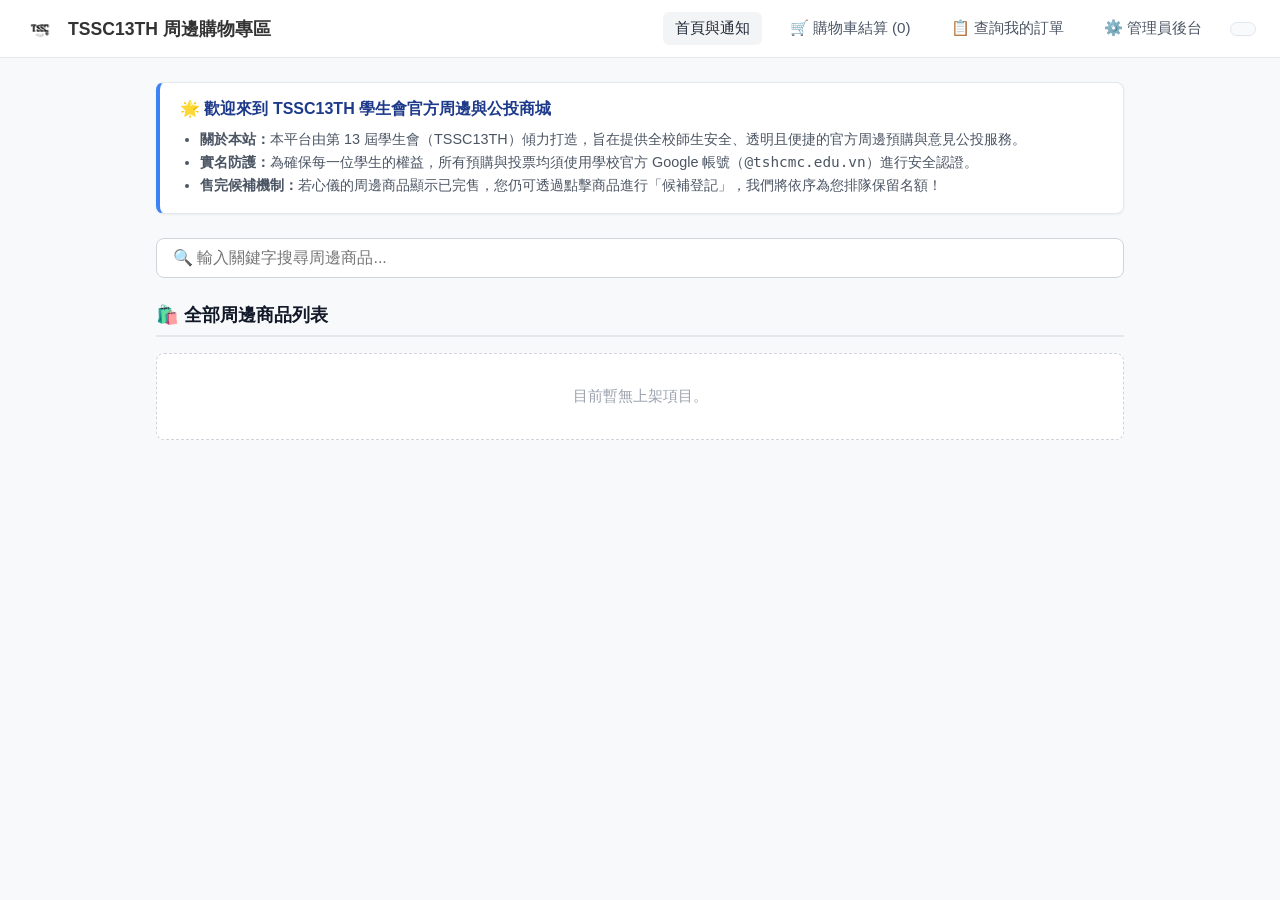
==== index.html @ 270f6471 "fix" ====
<!DOCTYPE html>
<html lang="zh-Hant">
  <head>
  <script>
    // ⚡ 零延遲防閃爍機制：在網頁載入瞬間直接預先鎖定導覽列樣式
    (function() {
      const email = sessionStorage.getItem('tss_logged_email');
      const loginTime = sessionStorage.getItem('tss_login_time');
      if (email && loginTime && (Date.now() - Number(loginTime) <= 30 * 60 * 1000)) {
        // 如果有效登入，直接建立預先隱藏未登入、顯示已登入的 CSS 規則
        document.styleSheets[0] && document.styleSheets[0].insertRule ? 
          document.styleSheets[0].insertRule('#navNotLoggedIn { display: none !important; }', 0) :
          document.write('<style>#navNotLoggedIn { display: none !important; } #navIsLoggedIn { display: flex !important; }</style>');
      }
    })();
  </script>
  <!-- 其他原本的 CSS 與 meta 標籤 -->
</head>
<head>
  <meta charset="UTF-8">
  <meta name="viewport" content="width=device-width, initial-scale=1.0">
  <title>TSSC13TH 周邊購物專區</title>
  <link rel="stylesheet" href="style.css">
  <!-- 引入 Google Sign-In SDK -->
  <script src="https://accounts.google.com/gsi/client" async defer></script>
  <style>
    /* 🛒 蝦皮風格商品網格佈局 */
    .product-grid {
      display: grid;
      grid-template-columns: repeat(auto-fill, minmax(220px, 1fr));
      gap: 16px;
      margin-top: 16px;
    }

    /* 📦 簡化後的商品卡片 (僅顯示圖片、標題、價格) */
    .shopee-card {
      background: #ffffff;
      border: 1px solid #e5e7eb;
      border-radius: 10px;
      overflow: hidden;
      display: flex;
      flex-direction: column;
      transition: transform 0.2s ease, box-shadow 0.2s ease;
      position: relative;
      cursor: pointer;
    }
    .shopee-card:hover {
      transform: translateY(-3px);
      box-shadow: 0 6px 16px rgba(0, 0, 0, 0.08);
      border-color: #cbd5e1;
    }

    .shopee-img-box {
      width: 100%;
      height: 190px;
      background: #f8fafc;
      position: relative;
      overflow: hidden;
      display: flex;
      align-items: center;
      justify-content: center;
    }
    .shopee-img-box img {
      width: 100%;
      height: 100%;
      object-fit: cover;
    }
    .shopee-badge {
      position: absolute;
      top: 8px;
      left: 8px;
      background: rgba(15, 23, 42, 0.85);
      color: #fff;
      font-size: 0.75rem;
      padding: 3px 8px;
      border-radius: 4px;
      font-weight: 600;
    }

    .shopee-content {
      padding: 14px;
      display: flex;
      flex-direction: column;
      flex: 1;
      justify-content: space-between;
    }
    .shopee-title {
      font-size: 0.95rem;
      font-weight: 600;
      color: #1f2937;
      margin: 0 0 8px 0;
      display: -webkit-box;
      -webkit-line-clamp: 2;
      -webkit-box-orient: vertical;
      line-clamp: 2;
      overflow: hidden;
      height: 2.6em;
    }
    .shopee-price {
      font-size: 1.1rem;
      font-weight: bold;
      color: #dc2626; /* 蝦皮紅 */
    }

    /* 🪟 彈出式小視窗 (Modal) 樣式 */
    #productModalOverlay {
      display: none;
      position: fixed;
      top: 0;
      left: 0;
      width: 100%;
      height: 100%;
      background: rgba(0, 0, 0, 0.6);
      z-index: 1000;
      justify-content: center;
      align-items: center;
      padding: 16px;
    }
    .modal-card {
      background: #ffffff;
      width: 100%;
      max-width: 520px;
      border-radius: 12px;
      overflow: hidden;
      box-shadow: 0 10px 25px rgba(0, 0, 0, 0.15);
      display: flex;
      flex-direction: column;
      max-height: 90vh;
      animation: modalFadeIn 0.2s ease-out;
    }
    @keyframes modalFadeIn {
      from { transform: translateY(10px); opacity: 0; }
      to { transform: translateY(0); opacity: 1; }
    }
    .modal-header {
      display: flex;
      justify-content: space-between;
      align-items: center;
      padding: 14px 20px;
      border-bottom: 1px solid #e5e7eb;
      background: #f8fafc;
    }
    .modal-body {
      padding: 20px;
      overflow-y: auto;
      flex: 1;
    }
    .modal-img {
      width: 100%;
      height: 220px;
      object-fit: cover;
      border-radius: 8px;
      margin-bottom: 14px;
      border: 1px solid #e2e8f0;
      background: #f1f5f9;
    }
    
    /* 規格標籤與數量器 */
    .modal-options-label {
      font-size: 0.85rem;
      font-weight: bold;
      color: #374151;
      margin-bottom: 6px;
    }
    .shopee-pills-container {
      display: flex;
      flex-wrap: wrap;
      gap: 6px;
      margin-bottom: 14px;
    }
    .shopee-pill {
      background: #f3f4f6;
      border: 1px solid #d1d5db;
      border-radius: 6px;
      padding: 6px 12px;
      font-size: 0.85rem;
      color: #374151;
      cursor: pointer;
      transition: all 0.15s;
    }
    .shopee-pill:hover { border-color: #0284c7; }
    .shopee-pill.active {
      background: #eff6ff;
      border-color: #2563eb;
      color: #1d4ed8;
      font-weight: 600;
    }

    /* 三欄式填單：姓名、班級、座號 */
    .form-row-three {
      display: grid;
      grid-template-columns: 2fr 1fr 1fr;
      gap: 10px;
      margin-bottom: 14px;
    }
    @media (max-width: 500px) {
      .form-row-three { grid-template-columns: 1fr; }
    }

    /* 🔐 右上角導覽列登入精緻化 CSS 樣式 */
    .nav-auth-container {
      display: flex;
      align-items: center;
      gap: 10px;
      background: #f8fafc;
      padding: 6px 12px;
      border-radius: 8px;
      border: 1px solid #e2e8f0;
      box-shadow: 0 1px 2px rgba(0,0,0,0.02);
    }
    .nav-user-info {
      display: flex;
      align-items: center;
      gap: 8px;
      font-size: 0.85rem;
    }
    .nav-user-email {
      color: #166534;
      font-weight: bold;
      max-width: 160px;
      overflow: hidden;
      text-overflow: ellipsis;
      white-space: nowrap;
    }
    .btn-nav-logout {
      background: #ef4444;
      color: #ffffff;
      border: none;
      padding: 4px 10px;
      border-radius: 6px;
      cursor: pointer;
      font-size: 0.75rem;
      font-weight: 600;
      transition: background 0.2s, transform 0.1s;
    }
    .btn-nav-logout:hover {
      background: #dc2626;
      transform: translateY(-1px);
    }
  </style>
  <script>
  // ⚡ 全域防閃爍引擎：在 DOM 載入前瞬間完成驗證與樣式套用
  (function() {
    const savedEmail = sessionStorage.getItem('tss_logged_email');
    const loginTime = sessionStorage.getItem('tss_login_time');
    
    // 檢查是否有登入紀錄且在 30 分鐘有效時間內
    if (savedEmail && loginTime && (Date.now() - Number(loginTime) <= 30 * 60 * 1000)) {
      // 若已登入，直接注入 CSS 強制預先隱藏未登入按鈕、顯示已登入態，零延遲不閃爍
      document.write(`
        <style>
          #navNotLoggedIn { display: none !important; }
          #navIsLoggedIn { display: flex !important; }
        </style>
      `);
    }
  })();
</script>
</head>
<body>

  <!-- 頂部導覽列 -->
  <header style="display: flex; justify-content: space-between; align-items: center; flex-wrap: wrap; padding: 12px 24px;">
    <div class="nav-brand">
      <img src="tpshcmcsc.png" alt="TSSC13TH 標誌" onerror="this.src='tpshcmcsc.png'">
      <span>TSSC13TH 周邊購物專區</span>
    </div>
    
    <nav class="nav-links" style="display: flex; align-items: center; gap: 16px; flex-wrap: wrap;">
      <a href="index.html" class="active">首頁與通知</a>
      <a href="cart.html">🛒 購物車結算 (<span id="cartCount">0</span>)</a>
      <a href="query.html">📋 查詢我的訂單</a>
      <a href="admin.html">⚙️ 管理員後台</a>

      <!-- 🔐 右上角導覽列 Google 登入狀態 -->
      <div class="nav-auth-container">
        <div id="navNotLoggedIn">
          <div id="g_id_onload" 
               data-client_id="434067788519-6s6r01fhhtn2d5200hmu2aqsh9v6dtoh.apps.googleusercontent.com" 
               data-callback="handleCredentialResponse" 
               data-auto_prompt="false">
          </div>
          <div class="g_id_signin" data-type="compact" data-size="medium" data-theme="outline"></div>
        </div>

        <div id="navIsLoggedIn" class="nav-user-info" style="display: none;">
          <span style="color: #64748b;">已登入:</span>
          <span id="navUserEmail" class="nav-user-email"></span>
          <button type="button" class="btn-nav-logout" onclick="logout()">登出</button>
        </div>
      </div>
    </nav>
  </header>

  <div class="container">

    <!-- 🌟 網站介紹區塊 (取代原先的公投規則) -->
    <div class="notice-box">
      <h3>🌟 歡迎來到 TSSC13TH 學生會官方周邊與公投商城</h3>
      <ul>
        <li><strong>關於本站：</strong>本平台由第 13 屆學生會（TSSC13TH）傾力打造，旨在提供全校師生安全、透明且便捷的官方周邊預購與意見公投服務。</li>
        <li><strong>實名防護：</strong>為確保每一位學生的權益，所有預購與投票均須使用學校官方 Google 帳號（<code>@tshcmc.edu.vn</code>）進行安全認證。</li>
        <li><strong>售完候補機制：</strong>若心儀的周邊商品顯示已完售，您仍可透過點擊商品進行「候補登記」，我們將依序為您排隊保留名額！</li>
      </ul>
    </div>

    <!-- 即時搜尋列 -->
    <div class="search-bar-container">
      <input type="text" id="searchInput" placeholder="🔍 輸入關鍵字搜尋周邊商品..." oninput="filterProducts()">
    </div>

    <!-- 商品列表區塊 -->
    <div class="section-title">🛍️ 全部周邊商品列表</div>
    <div id="productsGrid" class="product-grid">
      <div class="empty-state">載入中...</div>
    </div>

  </div>

  <!-- 🪟 點擊商品後彈出的互動視窗 (Modal) -->
  <div id="productModalOverlay">
    <div class="modal-card">
      <div class="modal-header">
        <h3 id="modalTitle" style="margin:0; font-size:1.1rem; color:#111827;">商品詳細與選購</h3>
        <button onclick="closeProductModal()" style="background:#ef4444; color:#fff; border:none; padding:4px 10px; border-radius:6px; cursor:pointer; font-weight:bold;">✕</button>
      </div>
      <div class="modal-body">
        <img id="modalImg" class="modal-img" src="tpshcmcsc.png" alt="商品圖片" onerror="this.src='tpshcmcsc.png'">
        <div id="modalStatusBadge" style="display:inline-block; padding:3px 8px; border-radius:4px; font-size:0.78rem; font-weight:600; margin-bottom:8px;"></div>
        <p id="modalDesc" style="color:#4b5563; font-size:0.9rem; margin:0 0 14px 0; line-height:1.5;"></p>
        <div id="modalPrice" style="font-size:1.25rem; font-weight:bold; color:#dc2626; margin-bottom:14px;">0 ₫</div>

        <!-- 動態規格選項容器 -->
        <div id="modalOptionsContainer"></div>

        <!-- 購買數量調整器 -->
        <div style="margin-bottom: 16px;">
          <label style="font-size:0.85rem; font-weight:bold; color:#374151; display:block; margin-bottom:6px;">購買數量：</label>
          <div style="display:flex; align-items:center; width:120px; border:1px solid #d1d5db; border-radius:6px; overflow:hidden;">
            <button type="button" onclick="adjustModalQty(-1)" style="background:#f3f4f6; border:none; width:36px; height:36px; font-weight:bold; cursor:pointer;">-</button>
            <input type="text" id="modalQtyInput" value="1" readonly style="flex:1; height:36px; border:none; text-align:center; font-size:1rem; outline:none;">
            <button type="button" onclick="adjustModalQty(1)" style="background:#f3f4f6; border:none; width:36px; height:36px; font-weight:bold; cursor:pointer;">+</button>
          </div>
        </div>

        <!-- 👤 實名填單區 (姓名、班級、座號) -->
        <div style="margin-bottom: 16px;">
          <label style="font-size:0.85rem; font-weight:bold; color:#374151; display:block; margin-bottom:6px;">訂購者身分資料 (姓名 / 班級 / 座號) *：</label>
          <div class="form-row-three">
            <input type="text" id="modalInputName" required placeholder="真實姓名 (例: Nguyen Van A)" style="padding:9px; border:1px solid #d1d5db; border-radius:6px; font-size:0.9rem;">
            <input type="text" id="modalInputClass" required placeholder="班級 (例: 12A1)" style="padding:9px; border:1px solid #d1d5db; border-radius:6px; font-size:0.9rem;">
            <input type="text" id="modalInputSeat" required placeholder="座號 (例: 15)" style="padding:9px; border:1px solid #d1d5db; border-radius:6px; font-size:0.9rem;">
          </div>
        </div>

        <!-- 底部按鈕群組 -->
        <div style="display:grid; grid-template-columns: 1fr 1fr; gap:10px; margin-top:20px;">
          <button type="button" onclick="modalAddToCart()" style="background:#eff6ff; color:#2563eb; border:1px solid #bfdbfe; border-radius:8px; padding:12px; font-weight:600; cursor:pointer;">🛒 加入購物車</button>
          <button type="button" onclick="modalSubmitDirectOrder()" id="modalSubmitBtn" style="background:#2563eb; color:#ffffff; border:none; border-radius:8px; padding:12px; font-weight:600; cursor:pointer;">⚡ 確認送出預購</button>
        </div>
      </div>
    </div>
  </div>

  <script>
    const GAS_API_URL = "https://script.google.com/macros/s/AKfycbx7o4EJKoFsiJojM3FfS0pqj8n77mrdDR318Srn7DRy0kkFjMvogprtnHD0loSKqcB0/exec";
    let allProducts = [];
    let currentSelectedProduct = null;
    let selectedOptionValue = '預設';
    let currentModalQty = 1;

    function formatVND(amount) {
      return new Intl.NumberFormat('vi-VN').format(amount) + ' ₫';
    }

    window.onload = function() {
      checkSessionTimeout();
      fetchProducts();
      updateCartCount();
    };

    function checkSessionTimeout() {
      const loginTime = sessionStorage.getItem('tss_login_time');
      const savedEmail = sessionStorage.getItem('tss_logged_email');
      const now = Date.now();
      const TIMEOUT_LIMIT = 30 * 60 * 1000;

      if (!savedEmail || !loginTime || (now - Number(loginTime) > TIMEOUT_LIMIT)) {
        logout(true);
      } else {
        setNavLoggedIn(savedEmail);
      }
    }

    function handleCredentialResponse(response) {
      const responsePayload = parseJwt(response.credential);
      const email = responsePayload.email;

      const studentRegex = /^\d{7}@tshcmc\.edu\.vn$/;
      const isAdmin = (email === "yucheng.server@gmail.com");

      if (!studentRegex.test(email) && !isAdmin) {
        alert('【身分拒絕】本系統僅限使用學校官方信箱（@tshcmc.edu.vn）登入！');
        return;
      }

      sessionStorage.setItem('tss_logged_email', email);
      sessionStorage.setItem('tss_login_time', Date.now());
      setNavLoggedIn(email);
    }

    function parseJwt(token) {
      var base64Url = token.split('.')[1];
      var base64 = base64Url.replace(/-/g, '+').replace(/_/g, '/');
      var jsonPayload = decodeURIComponent(atob(base64).split('').map(function(c) {
          return '%' + ('0' + c.charCodeAt(0).toString(16)).slice(-2);
      }).join(''));
      return JSON.parse(jsonPayload);
    }

    function setNavLoggedIn(email) {
      document.getElementById('navNotLoggedIn').style.display = 'none';
      document.getElementById('navIsLoggedIn').style.display = 'flex';
      document.getElementById('navUserEmail').innerText = email;
    }

    function logout(isSilent = false) {
      sessionStorage.removeItem('tss_logged_email');
      sessionStorage.removeItem('tss_login_time');
      
      document.getElementById('navNotLoggedIn').style.display = 'block';
      document.getElementById('navIsLoggedIn').style.display = 'none';
      document.getElementById('navUserEmail').innerText = "";
      
      if (!isSilent) {
        alert("已成功登出帳號！");
      }
    }

    async function fetchProducts() {
      try {
        const response = await fetch(`${GAS_API_URL}?action=getProducts`);
        const result = await response.json();
        
        if (result.status === "success") {
          allProducts = result.data;
          renderProducts(allProducts);
        } else {
          document.getElementById('productsGrid').innerHTML = `<div class="empty-state">載入商品失敗：${result.message}</div>`;
        }
      } catch (error) {
        console.error("無法連線至後端：", error);
        document.getElementById('productsGrid').innerHTML = `<div class="empty-state">目前暫無上架項目。</div>`;
      }
    }

    function parseOptions(optionsStr) {
      if (!optionsStr || optionsStr.trim() === "") return [];
      try {
        let parsed = JSON.parse(optionsStr);
        if (typeof parsed === 'object') {
          let firstKey = Object.keys(parsed)[0];
          return parsed[firstKey] || [];
        }
      } catch(e) {
        return optionsStr.split(',').map(o => o.trim()).filter(o => o);
      }
      return [];
    }

    function renderProducts(products) {
      const grid = document.getElementById('productsGrid');

      if (products.length === 0) {
        grid.innerHTML = `<div class="empty-state">目前查無相關周邊商品。</div>`;
      } else {
        grid.innerHTML = products.map(p => {
          const imgSrc = p.img1 ? p.img1 : 'tpshcmcsc.png';
          return `
            <div class="shopee-card" onclick='openProductModal("${p.product_id}")'>
              <div class="shopee-img-box">
                <span class="shopee-badge">${p.status || '開放中'}</span>
                <img src="${imgSrc}" alt="${p.title}" onerror="this.onerror=null; this.src='tpshcmcsc.png';">
              </div>
              <div class="shopee-content">
                <h4 class="shopee-title">${p.title}</h4>
                <div class="shopee-price">${formatVND(p.price)}</div>
              </div>
            </div>
          `;
        }).join('');
      }
    }

    // 🪟 開啟商品互動視窗
    function openProductModal(productId) {
      const product = allProducts.find(p => p.product_id === productId);
      if (!product) return;
      currentSelectedProduct = product;
      currentModalQty = 1;
      document.getElementById('modalQtyInput').value = 1;

      document.getElementById('modalTitle').innerText = product.title;
      document.getElementById('modalImg').src = product.img1 || 'tpshcmcsc.png';
      document.getElementById('modalDesc').innerText = product.description || '無詳細說明';
      document.getElementById('modalPrice').innerText = formatVND(product.price);

      const badge = document.getElementById('modalStatusBadge');
      const stock = parseInt(product.stock) || 0;
      if (stock > 0) {
        badge.innerText = `狀態: ${product.status || '開放中'} | 剩餘庫存: ${stock}`;
        badge.style.background = "#dcfce7";
        badge.style.color = "#166534";
      } else {
        badge.innerText = `⚠️ 目前已售完 (送出將自動轉為候補登記)`;
        badge.style.background = "#fee2e2";
        badge.style.color = "#991b1b";
      }

      // 規格渲染
      const optContainer = document.getElementById('modalOptionsContainer');
      let optArray = parseOptions(product.options);
      selectedOptionValue = optArray[0] || '預設';

      if (optArray.length > 0) {
        optContainer.innerHTML = `
          <div class="modal-options-label">選擇規格 / 選項：</div>
          <div class="shopee-pills-container">
            ${optArray.map(opt => `
              <div class="shopee-pill ${selectedOptionValue === opt ? 'active' : ''}" 
                   onclick="selectModalOption(this, '${opt}')">${opt}</div>
            `).join('')}
          </div>
        `;
      } else {
        optContainer.innerHTML = '';
      }

      document.getElementById('productModalOverlay').style.display = 'flex';
    }

    function closeProductModal() {
      document.getElementById('productModalOverlay').style.display = 'none';
    }

    function selectModalOption(elem, val) {
      selectedOptionValue = val;
      document.querySelectorAll('.shopee-pill').forEach(p => p.classList.remove('active'));
      elem.classList.add('active');
    }

    function adjustModalQty(change) {
      currentModalQty += change;
      if (currentModalQty < 1) currentModalQty = 1;
      document.getElementById('modalQtyInput').value = currentModalQty;
    }

    function modalAddToCart() {
      if (!currentSelectedProduct) return;
      let cart = JSON.parse(localStorage.getItem('tss_cart') || '[]');
      
      let existing = cart.find(item => item.product_id === currentSelectedProduct.product_id && (item.selected_option || '預設') === selectedOptionValue);
      
      if (existing) {
        existing.quantity += currentModalQty;
      } else {
        cart.push({ ...currentSelectedProduct, quantity: currentModalQty, selected_option: selectedOptionValue, stock: currentSelectedProduct.stock });
      }

      localStorage.setItem('tss_cart', JSON.stringify(cart));
      updateCartCount();
      alert(`成功將「${currentSelectedProduct.title} (${selectedOptionValue})」x ${currentModalQty} 加入購物車！`);
      closeProductModal();
    }

    async function modalSubmitDirectOrder() {
      const email = sessionStorage.getItem('tss_logged_email');
      if (!email) {
        alert('請先完成右上角 Google 帳號登入後始可送出預購！');
        return;
      }

      const nameVal = document.getElementById('modalInputName').value.trim();
      const classVal = document.getElementById('modalInputClass').value.trim();
      const seatVal = document.getElementById('modalInputSeat').value.trim();

      if (!nameVal || !classVal || !seatVal) {
        alert('請完整填寫姓名、班級與座號！');
        return;
      }

      const combinedName = `${nameVal} (${classVal} ${seatVal}號)`;
      const stock = parseInt(currentSelectedProduct.stock) || 0;

      let orderStatus = "待付款";
      if (stock <= 0 || currentModalQty > stock) {
        const confirmWaitlist = confirm(`【庫存提示】目前此商品庫存僅剩 ${stock} 件（您欲購買 ${currentModalQty} 件）。是否同意自動轉為「候補中」進行登記排隊？`);
        if (!confirmWaitlist) return;
        orderStatus = "候補中";
      }

      const orderData = {
        action: "submitOrder",
        productId: currentSelectedProduct.product_id,
        email: email,
        name: combinedName,
        quantity: currentModalQty,
        selected_option: selectedOptionValue,
        remark: "首頁快速彈窗預購",
        status: orderStatus
      };

      const btn = document.getElementById('modalSubmitBtn');
      btn.disabled = true;
      btn.innerText = "提交中...";

      try {
        const response = await fetch(GAS_API_URL, {
          method: "POST",
          body: JSON.stringify(orderData)
        });
        const result = await response.json();
        alert(result.message);
        if (result.status === "success") {
          location.href = "query.html";
        }
      } catch (err) {
        alert("提交發生錯誤，請檢查網路連線。");
      } finally {
        btn.disabled = false;
        btn.innerText = "⚡ 確認送出預購";
      }
    }

    function updateCartCount() {
      let cart = JSON.parse(localStorage.getItem('tss_cart') || '[]');
      let total = cart.reduce((sum, item) => sum + item.quantity, 0);
      document.getElementById('cartCount').innerText = total;
    }

    function filterProducts() {
      const keyword = document.getElementById('searchInput').value.toLowerCase();
      const filtered = allProducts.filter(p => 
        p.title.toLowerCase().includes(keyword) || 
        (p.description && p.description.toLowerCase().includes(keyword))
      );
      renderProducts(filtered);
    }
  </script>
</body>
</html>
---- style.css ----
/* ==========================================
   TSS13TH 周邊商城 - 通用全域樣式表 (style.css)
   ========================================== */

/* 1. 基礎設定 (Reset & Core) */
*, *::before, *::after {
  box-sizing: border-box;
}

body {
  font-family: -apple-system, BlinkMacSystemFont, "Segoe UI", Roboto, "Helvetica Neue", Arial, sans-serif;
  background-color: #f8f9fa;
  margin: 0;
  padding: 0;
  color: #333333;
  -webkit-tap-highlight-color: transparent;
}

/* 2. 主要版面容器 (Layout Container) */
.container {
  max-width: 1000px;
  margin: 24px auto;
  padding: 0 16px;
}

.container-narrow {
  max-width: 800px;
  margin: 24px auto;
  padding: 0 16px;
}

/* 3. 頂部導覽列 (Header & Navbar) */
header {
  background: #ffffff;
  border-bottom: 1px solid #e5e7eb;
  padding: 12px 24px;
  display: flex;
  justify-content: space-between;
  align-items: center;
  position: sticky;
  top: 0;
  z-index: 100;
  flex-wrap: wrap;
}

.nav-brand {
  display: flex;
  align-items: center;
  gap: 12px;
  font-weight: bold;
  font-size: 1.1rem;
}

.nav-brand img {
  height: 32px;
  width: 32px;
  object-fit: contain;
  filter: brightness(0) saturate(100%);
}

.nav-links {
  display: flex;
  gap: 16px;
  align-items: center;
  flex-wrap: wrap;
}

.nav-links a {
  text-decoration: none;
  color: #4b5563;
  padding: 6px 12px;
  border-radius: 6px;
  font-size: 0.95rem;
  transition: background 0.2s, color 0.2s;
}

.nav-links a.active, 
.nav-links a:hover {
  background-color: #f3f4f6;
  color: #1f2937;
}

/* 📱 手機左側隱藏式選單 (Mobile Drawer & Hamburger) */
.mobile-menu-toggle {
  display: none;
  background: none;
  border: none;
  font-size: 1.5rem;
  cursor: pointer;
  color: #1f2937;
  padding: 4px 8px;
  margin-right: 8px;
}

.mobile-drawer-overlay {
  display: none;
  position: fixed;
  top: 0;
  left: 0;
  width: 100%;
  height: 100%;
  background: rgba(0, 0, 0, 0.5);
  z-index: 1050;
  backdrop-filter: blur(2px);
}

.mobile-drawer {
  position: fixed;
  top: 0;
  left: -280px;
  width: 280px;
  height: 100%;
  background: #ffffff;
  z-index: 1100;
  box-shadow: 4px 0 15px rgba(0, 0, 0, 0.1);
  transition: left 0.3s cubic-bezier(0.4, 0, 0.2, 1);
  display: flex;
  flex-direction: column;
  padding: 20px;
}

.mobile-drawer.open {
  left: 0;
}

.mobile-drawer-header {
  display: flex;
  justify-content: space-between;
  align-items: center;
  border-bottom: 1px solid #e5e7eb;
  padding-bottom: 12px;
  margin-bottom: 16px;
}

.mobile-drawer-links {
  display: flex;
  flex-direction: column;
  gap: 8px;
}

.mobile-drawer-links a {
  text-decoration: none;
  color: #374151;
  font-weight: 600;
  padding: 12px 16px;
  border-radius: 8px;
  transition: background 0.2s, color 0.2s;
  font-size: 1rem;
}

.mobile-drawer-links a:hover, 
.mobile-drawer-links a.active {
  background: #f3f4f6;
  color: #2563eb;
}

/* 4. 卡片與容器 (Cards & Panels) */
.card, .admin-card {
  background: #ffffff;
  border: 1px solid #e5e7eb;
  border-radius: 10px;
  padding: 24px;
  box-shadow: 0 1px 3px rgba(0, 0, 0, 0.05);
  margin-bottom: 24px;
}

.card h2, .admin-card h2 {
  margin-top: 0;
  font-size: 1.25rem;
  color: #1f2937;
  border-bottom: 2px solid #e5e7eb;
  padding-bottom: 10px;
  display: flex;
  align-items: center;
  gap: 8px;
}

/* ⚙️ 規格選項設定標題與按鈕左右並排 */
.options-header-row {
  display: flex;
  justify-content: space-between;
  align-items: center;
  margin-bottom: 12px;
  border-bottom: 2px solid #f1f5f9;
  padding-bottom: 8px;
}

/* 5. 提示與公告區塊 (Notice Box) */
.notice-box {
  background: #ffffff;
  border: 1px solid #e5e7eb;
  border-left: 4px solid #3b82f6;
  border-radius: 8px;
  padding: 16px 20px;
  margin-bottom: 24px;
  box-shadow: 0 1px 3px rgba(0, 0, 0, 0.05);
}

.notice-box h3 {
  margin: 0 0 8px 0;
  font-size: 1rem;
  color: #1e3a8a;
  display: flex;
  align-items: center;
  gap: 8px;
}

.notice-box ul {
  margin: 0;
  padding-left: 20px;
  color: #4b5563;
  font-size: 0.9rem;
  line-height: 1.6;
}

/* 6. 搜尋列與區塊標題 (Search & Section Titles) */
.search-bar-container {
  display: flex;
  gap: 12px;
  margin-bottom: 24px;
}

.search-bar-container input {
  flex: 1;
  padding: 10px 16px;
  border: 1px solid #d1d5db;
  border-radius: 8px;
  font-size: 1rem;
  outline: none;
  transition: border-color 0.2s;
}

.search-bar-container input:focus {
  border-color: #3b82f6;
}

.section-title {
  font-size: 1.15rem;
  font-weight: 600;
  color: #111827;
  margin: 24px 0 16px 0;
  display: flex;
  align-items: center;
  gap: 8px;
  border-bottom: 2px solid #e5e7eb;
  padding-bottom: 8px;
}

/* 7. 商品網格與卡片 (Product Grid & Cards) */
.product-grid {
  display: grid;
  grid-template-columns: repeat(auto-fill, minmax(260px, 1fr));
  gap: 20px;
}

.product-card {
  background: #ffffff;
  border: 1px solid #e5e7eb;
  border-radius: 10px;
  overflow: hidden;
  box-shadow: 0 1px 3px rgba(0, 0, 0, 0.05);
  display: flex;
  flex-direction: column;
  transition: transform 0.2s, box-shadow 0.2s;
}

.product-card:hover {
  transform: translateY(-3px);
  box-shadow: 0 4px 12px rgba(0, 0, 0, 0.08);
}

.product-img-container {
  width: 100%;
  height: 180px;
  background: #f3f4f6;
  position: relative;
  overflow: hidden;
}

.product-img-container img {
  width: 100%;
  height: 100%;
  object-fit: cover;
}

.product-badge {
  position: absolute;
  top: 10px;
  right: 10px;
  background: rgba(0, 0, 0, 0.7);
  color: #fff;
  padding: 4px 8px;
  font-size: 0.75rem;
  border-radius: 4px;
}

.product-content {
  padding: 16px;
  display: flex;
  flex-direction: column;
  flex: 1;
}

.product-title {
  font-size: 1.05rem;
  font-weight: 600;
  color: #1f2937;
  margin: 0 0 8px 0;
}

.product-desc {
  font-size: 0.85rem;
  color: #6b7280;
  margin: 0 0 12px 0;
  flex: 1;
  line-height: 1.4;
}

.product-footer {
  display: flex;
  justify-content: space-between;
  align-items: center;
  margin-top: auto;
  padding-top: 12px;
  border-top: 1px solid #f3f4f6;
}

.product-price {
  font-size: 1.1rem;
  font-weight: 700;
  color: #0284c7;
}

.buy-btn {
  background-color: #2563eb;
  color: white;
  border: none;
  padding: 6px 14px;
  border-radius: 6px;
  font-size: 0.9rem;
  cursor: pointer;
  text-decoration: none;
}

.buy-btn:hover {
  background-color: #1d4ed8;
}

/* 8. 商品摘要區 (Product Summary) */
.product-summary {
  display: flex;
  gap: 16px;
  background: #f9fafb;
  padding: 16px;
  border-radius: 8px;
  margin-bottom: 20px;
  align-items: center;
}

.product-summary img {
  width: 80px;
  height: 80px;
  object-fit: cover;
  border-radius: 6px;
  background: #e5e7eb;
}

.product-info h3 {
  margin: 0 0 6px 0;
  font-size: 1.1rem;
  color: #111827;
}

.product-info p {
  margin: 0;
  font-size: 0.9rem;
  color: #6b7280;
}

.product-info .price {
  font-weight: bold;
  color: #0284c7;
  margin-top: 4px;
}

/* 9. 表單控制項 (Form Elements) */
.form-grid {
  display: grid;
  grid-template-columns: 1fr 1fr;
  gap: 16px;
}

.form-group {
  margin-bottom: 16px;
}

.form-group.full-width {
  grid-column: 1 / -1;
}

.form-group label {
  display: block;
  font-weight: 500;
  margin-bottom: 6px;
  color: #374151;
  font-size: 0.95rem;
}

.form-group input, 
.form-group select, 
.form-group textarea {
  width: 100%;
  padding: 10px 12px;
  border: 1px solid #d1d5db;
  border-radius: 6px;
  font-size: 1rem;
  box-sizing: border-box;
  outline: none;
  transition: border-color 0.2s;
  background-color: #ffffff;
  color: #111827;
}

.form-group input:focus, 
.form-group select:focus, 
.form-group textarea:focus {
  border-color: #2563eb;
}

.form-group small {
  color: #6b7280;
  font-size: 0.85rem;
  margin-top: 4px;
  display: block;
}

/* 10. 全域按鈕控制項 (Buttons) */
.btn-primary, .submit-btn, .action-btn, .btn-black {
  background-color: #000000;
  color: #ffffff;
  border: none;
  padding: 12px 24px;
  border-radius: 6px;
  font-size: 1rem;
  font-weight: 600;
  cursor: pointer;
  transition: background 0.2s;
  width: 100%;
}

.btn-primary:hover, .submit-btn:hover, .action-btn:hover, .btn-black:hover {
  background-color: #333333;
}

.btn-primary:disabled, .submit-btn:disabled, .action-btn:disabled, .btn-black:disabled {
  background-color: #9ca3af;
  cursor: not-allowed;
}

/* 11. 空白狀態 (Empty State) */
.empty-state {
  text-align: center;
  padding: 32px;
  color: #9ca3af;
  font-size: 0.95rem;
  background: #ffffff;
  border: 1px dashed #d1d5db;
  border-radius: 8px;
  grid-column: 1 / -1;
}

/* 12. 表格樣式 (Tables) */
.product-table {
  width: 100%;
  border-collapse: collapse;
  margin-top: 12px;
  font-size: 0.9rem;
}

.product-table th, 
.product-table td {
  border: 1px solid #e5e7eb;
  padding: 10px 12px;
  text-align: left;
}

.product-table th {
  background-color: #f9fafb;
  color: #374151;
}

.product-table img {
  width: 40px;
  height: 40px;
  object-fit: cover;
  border-radius: 4px;
}

/* 13. 列印與 Canva 匯出預覽彈窗樣式 (Print Modal) */
#printModalOverlay {
  display: none;
  position: fixed;
  top: 0;
  left: 0;
  width: 100%;
  height: 100%;
  background: rgba(0, 0, 0, 0.6);
  z-index: 1000;
  justify-content: center;
  align-items: center;
}

#printModalContent {
  background: #fff;
  width: 90%;
  max-width: 850px;
  max-height: 90vh;
  border-radius: 10px;
  padding: 24px;
  display: flex;
  flex-direction: column;
  overflow-y: auto;
}

/* 14. 📱 手機響應式媒體查詢 (Responsive Breakpoints for Mobile) */
@media (max-width: 768px) {
  /* 隱藏桌機導覽連結與登入區，顯示手機漢堡選單按鈕 */
  header .desktop-nav {
    display: none !important;
  }
  
  .mobile-menu-toggle {
    display: block !important;
  }

  /* 調整容器與邊距適應手機螢幕 */
  .container, .container-narrow {
    margin: 12px auto;
    padding: 0 10px;
  }

  /* 表單雙欄改為單欄 */
  .form-grid {
    grid-template-columns: 1fr;
    gap: 12px;
  }

  /* 卡片內距縮減以爭取有效空間 */
  .card, .admin-card {
    padding: 16px;
    margin-bottom: 16px;
  }

  /* 商品網格在手機上單欄或雙欄配置 */
  .product-grid {
    grid-template-columns: repeat(auto-fill, minmax(160px, 1fr));
    gap: 12px;
  }
}

/* 15. 通用工具類別 (Utility Classes) */
.hidden {
  display: none !important;
}
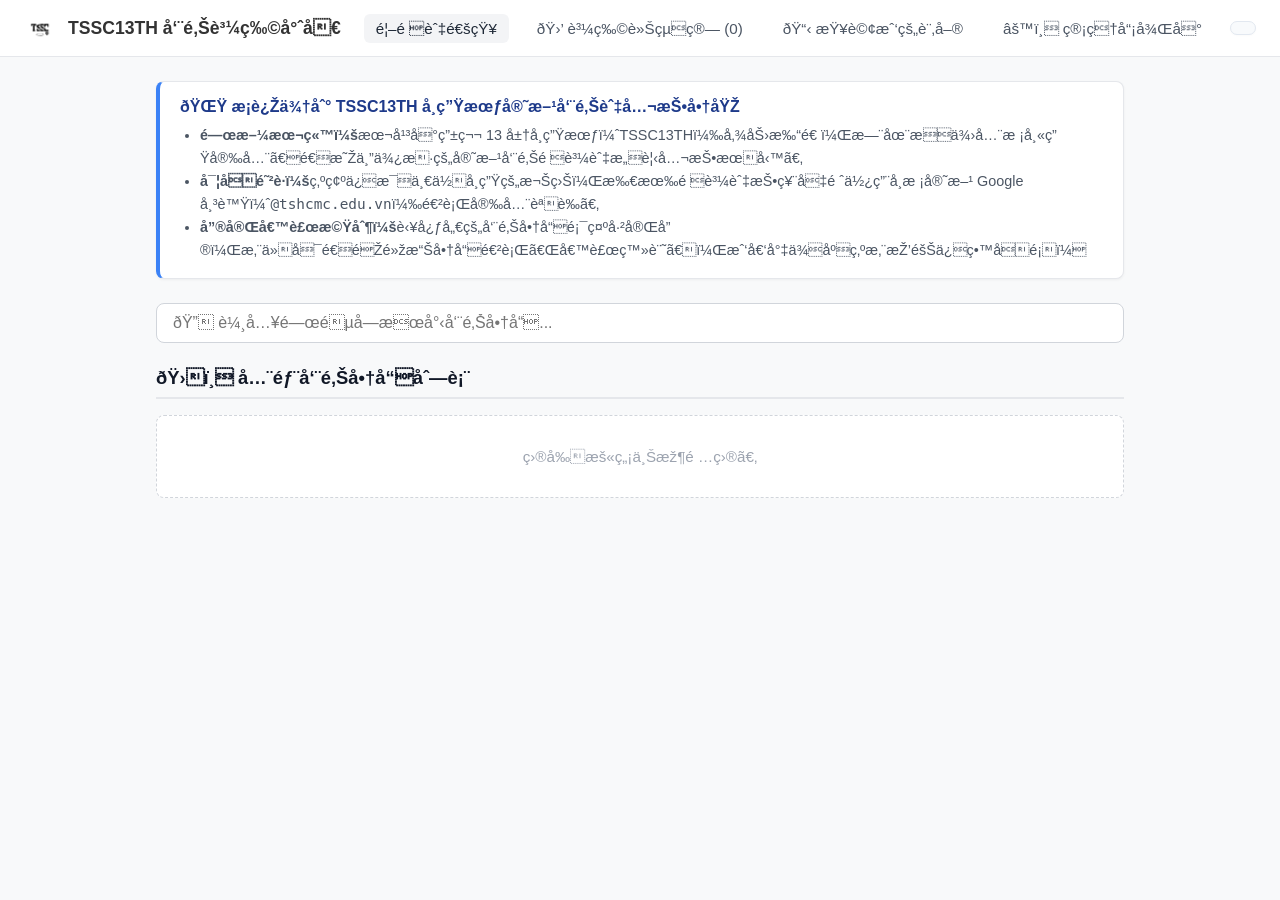
==== commit 48630a90: "fix" ====
--- a/index.html
+++ b/index.html
@@ -2,17 +2,37 @@
 <html lang="zh-Hant">
   <head>
   <script>
-    // ⚡ 零延遲防閃爍機制：在網頁載入瞬間直接預先鎖定導覽列樣式
+    
+    // ⚡ 全域防閃爍引擎：在 DOM 載入前瞬間完成驗證與樣式套用
     (function() {
-      const email = sessionStorage.getItem('tss_logged_email');
+      const savedEmail = sessionStorage.getItem('tss_logged_email');
       const loginTime = sessionStorage.getItem('tss_login_time');
-      if (email && loginTime && (Date.now() - Number(loginTime) <= 30 * 60 * 1000)) {
-        // 如果有效登入，直接建立預先隱藏未登入、顯示已登入的 CSS 規則
-        document.styleSheets[0] && document.styleSheets[0].insertRule ? 
-          document.styleSheets[0].insertRule('#navNotLoggedIn { display: none !important; }', 0) :
-          document.write('<style>#navNotLoggedIn { display: none !important; } #navIsLoggedIn { display: flex !important; }</style>');
+      
+      // 檢查是否有登入紀錄且在 30 分鐘有效時間內
+      if (savedEmail && loginTime && (Date.now() - Number(loginTime) <= 30 * 60 * 1000)) {
+        // 若已登入，直接注入 CSS 強制預先隱藏未登入按鈕、顯示已登入態，零延遲不閃爍
+        document.write(`
+          <style>
+            #navNotLoggedIn { display: none !important; }
+            #navIsLoggedIn { display: flex !important; }
+          </style>
+        `);
       }
     })();
+
+    // 📱 控制手機左側滑出選單的開關
+    function toggleMobileDrawer() {
+      const drawer = document.getElementById('mobileDrawer');
+      const overlay = document.getElementById('mobileDrawerOverlay');
+      if (drawer.classList.contains('open')) {
+        drawer.classList.remove('open');
+        overlay.style.display = 'none';
+      } else {
+        drawer.classList.add('open');
+        overlay.style.display = 'block';
+      }
+    }
+  
   </script>
   <!-- 其他原本的 CSS 與 meta 標籤 -->
 </head>
@@ -24,8 +44,7 @@
   <!-- 引入 Google Sign-In SDK -->
   <script src="https://accounts.google.com/gsi/client" async defer></script>
   <style>
-    /* 🛒 蝦皮風格商品網格佈局 */
-    .product-grid {
+  .product-grid {
       display: grid;
       grid-template-columns: repeat(auto-fill, minmax(220px, 1fr));
       gap: 16px;
@@ -102,7 +121,7 @@
       color: #dc2626; /* 蝦皮紅 */
     }
 
-    /* 🪟 彈出式小視窗 (Modal) 樣式 */
+    /* 🪟 升級版彈出式小視窗 (Modal) 排版 */
     #productModalOverlay {
       display: none;
       position: fixed;
@@ -115,18 +134,20 @@
       justify-content: center;
       align-items: center;
       padding: 16px;
+      box-sizing: border-box;
     }
     .modal-card {
       background: #ffffff;
       width: 100%;
-      max-width: 520px;
-      border-radius: 12px;
+      max-width: 560px;
+      border-radius: 14px;
       overflow: hidden;
-      box-shadow: 0 10px 25px rgba(0, 0, 0, 0.15);
+      box-shadow: 0 15px 35px rgba(0, 0, 0, 0.2);
       display: flex;
       flex-direction: column;
       max-height: 90vh;
       animation: modalFadeIn 0.2s ease-out;
+      box-sizing: border-box;
     }
     @keyframes modalFadeIn {
       from { transform: translateY(10px); opacity: 0; }
@@ -136,12 +157,12 @@
       display: flex;
       justify-content: space-between;
       align-items: center;
-      padding: 14px 20px;
+      padding: 16px 22px;
       border-bottom: 1px solid #e5e7eb;
       background: #f8fafc;
     }
     .modal-body {
-      padding: 20px;
+      padding: 22px;
       overflow-y: auto;
       flex: 1;
     }
@@ -149,7 +170,7 @@
       width: 100%;
       height: 220px;
       object-fit: cover;
-      border-radius: 8px;
+      border-radius: 10px;
       margin-bottom: 14px;
       border: 1px solid #e2e8f0;
       background: #f1f5f9;
@@ -157,16 +178,16 @@
     
     /* 規格標籤與數量器 */
     .modal-options-label {
-      font-size: 0.85rem;
+      font-size: 0.9rem;
       font-weight: bold;
       color: #374151;
-      margin-bottom: 6px;
+      margin-bottom: 8px;
     }
     .shopee-pills-container {
       display: flex;
       flex-wrap: wrap;
       gap: 6px;
-      margin-bottom: 14px;
+      margin-bottom: 16px;
     }
     .shopee-pill {
       background: #f3f4f6;
@@ -186,14 +207,27 @@
       font-weight: 600;
     }
 
-    /* 三欄式填單：姓名、班級、座號 */
+    /* 三欄式填單：姓名、班級、座號 (防擠壓設計) */
     .form-row-three {
       display: grid;
       grid-template-columns: 2fr 1fr 1fr;
       gap: 10px;
-      margin-bottom: 14px;
-    }
-    @media (max-width: 500px) {
+      margin-bottom: 16px;
+    }
+    .form-row-three input {
+      padding: 10px 12px;
+      border: 1px solid #d1d5db;
+      border-radius: 8px;
+      font-size: 0.9rem;
+      width: 100%;
+      box-sizing: border-box;
+      outline: none;
+    }
+    .form-row-three input:focus {
+      border-color: #2563eb;
+      box-shadow: 0 0 0 3px rgba(37, 99, 235, 0.1);
+    }
+    @media (max-width: 600px) {
       .form-row-three { grid-template-columns: 1fr; }
     }
 
@@ -236,6 +270,51 @@
     .btn-nav-logout:hover {
       background: #dc2626;
       transform: translateY(-1px);
+    }
+
+    /* 📱 手機側邊隱藏選單 (Mobile Drawer) 樣式 */
+    .mobile-menu-btn {
+      display: none;
+      background: none;
+      border: none;
+      font-size: 1.5rem;
+      cursor: pointer;
+      color: #1f2937;
+    }
+    .mobile-drawer-overlay {
+      display: none;
+      position: fixed;
+      top: 0; left: 0; width: 100%; height: 100%;
+      background: rgba(0,0,0,0.5);
+      z-index: 2000;
+    }
+    .mobile-drawer {
+      position: fixed;
+      top: 0; left: -280px; width: 280px; height: 100%;
+      background: #ffffff;
+      z-index: 2001;
+      box-shadow: 4px 0 15px rgba(0,0,0,0.1);
+      transition: left 0.3s ease;
+      display: flex;
+      flex-direction: column;
+      padding: 20px;
+      box-sizing: border-box;
+    }
+    .mobile-drawer.open { left: 0; }
+    .mobile-drawer a {
+      padding: 12px 16px;
+      color: #374151;
+      text-decoration: none;
+      font-weight: 600;
+      border-radius: 8px;
+      margin-bottom: 6px;
+      transition: background 0.2s;
+    }
+    .mobile-drawer a:hover { background: #f3f4f6; color: #2563eb; }
+
+    @media (max-width: 768px) {
+      .desktop-nav-links { display: none !important; }
+      .mobile-menu-btn { display: block !important; }
     }
   </style>
   <script>
@@ -317,46 +396,53 @@
 
   </div>
 
-  <!-- 🪟 點擊商品後彈出的互動視窗 (Modal) -->
-  <div id="productModalOverlay">
-    <div class="modal-card">
-      <div class="modal-header">
-        <h3 id="modalTitle" style="margin:0; font-size:1.1rem; color:#111827;">商品詳細與選購</h3>
-        <button onclick="closeProductModal()" style="background:#ef4444; color:#fff; border:none; padding:4px 10px; border-radius:6px; cursor:pointer; font-weight:bold;">✕</button>
+ <!-- 🪟 點擊商品後彈出的互動視窗 (Modal 升級美化版) -->
+  <div id="productModalOverlay" style="display:none; position:fixed; top:0; left:0; width:100%; height:100%; background:rgba(0,0,0,0.5); z-index:1000; align-items:center; justify-content:center; padding:16px; box-sizing:border-box;">
+    <div class="modal-card" style="background:#fff; width:100%; max-width:560px; border-radius:14px; box-shadow:0 10px 25px rgba(0,0,0,0.15); overflow:hidden; max-height:90vh; display:flex; flex-direction:column; box-sizing:border-box;">
+      
+      <!-- 頂部標題列 -->
+      <div class="modal-header" style="display:flex; justify-content:space-between; align-items:center; padding:18px 24px; border-bottom:1px solid #f3f4f6; background:#f9fafb;">
+        <h3 id="modalTitle" style="margin:0; font-size:1.2rem; font-weight:700; color:#1f2937;">商品詳細與選購</h3>
+        <button onclick="closeProductModal()" style="background:#fee2e2; color:#dc2626; border:none; width:32px; height:32px; border-radius:50%; cursor:pointer; font-weight:bold; display:flex; align-items:center; justify-content:center; font-size:0.9rem;">✕</button>
       </div>
-      <div class="modal-body">
-        <img id="modalImg" class="modal-img" src="tpshcmcsc.png" alt="商品圖片" onerror="this.src='tpshcmcsc.png'">
-        <div id="modalStatusBadge" style="display:inline-block; padding:3px 8px; border-radius:4px; font-size:0.78rem; font-weight:600; margin-bottom:8px;"></div>
-        <p id="modalDesc" style="color:#4b5563; font-size:0.9rem; margin:0 0 14px 0; line-height:1.5;"></p>
-        <div id="modalPrice" style="font-size:1.25rem; font-weight:bold; color:#dc2626; margin-bottom:14px;">0 ₫</div>
+
+      <!-- 捲動內容區 -->
+      <div class="modal-body" style="padding:24px; overflow-y:auto; flex:1;">
+        <div style="width:100%; height:220px; border-radius:10px; overflow:hidden; margin-bottom:16px; background:#f3f4f6;">
+          <img id="modalImg" class="modal-img" src="tpshcmcsc.png" alt="商品圖片" onerror="this.src='tpshcmcsc.png'" style="width:100%; height:100%; object-fit:cover;">
+        </div>
+
+        <div id="modalStatusBadge" style="display:inline-block; padding:4px 10px; border-radius:6px; font-size:0.8rem; font-weight:600; margin-bottom:10px;"></div>
+        <p id="modalDesc" style="color:#4b5563; font-size:0.95rem; margin:0 0 16px 0; line-height:1.6;"></p>
+        <div id="modalPrice" style="font-size:1.4rem; font-weight:700; color:#dc2626; margin-bottom:18px;">0 ₫</div>
 
         <!-- 動態規格選項容器 -->
-        <div id="modalOptionsContainer"></div>
+        <div id="modalOptionsContainer" style="margin-bottom:16px;"></div>
 
         <!-- 購買數量調整器 -->
-        <div style="margin-bottom: 16px;">
-          <label style="font-size:0.85rem; font-weight:bold; color:#374151; display:block; margin-bottom:6px;">購買數量：</label>
-          <div style="display:flex; align-items:center; width:120px; border:1px solid #d1d5db; border-radius:6px; overflow:hidden;">
-            <button type="button" onclick="adjustModalQty(-1)" style="background:#f3f4f6; border:none; width:36px; height:36px; font-weight:bold; cursor:pointer;">-</button>
-            <input type="text" id="modalQtyInput" value="1" readonly style="flex:1; height:36px; border:none; text-align:center; font-size:1rem; outline:none;">
-            <button type="button" onclick="adjustModalQty(1)" style="background:#f3f4f6; border:none; width:36px; height:36px; font-weight:bold; cursor:pointer;">+</button>
+        <div style="margin-bottom: 20px;">
+          <label style="font-size:0.9rem; font-weight:600; color:#374151; display:block; margin-bottom:8px;">購買數量：</label>
+          <div style="display:flex; align-items:center; width:130px; border:1px solid #d1d5db; border-radius:8px; overflow:hidden;">
+            <button type="button" onclick="adjustModalQty(-1)" style="background:#f3f4f6; border:none; width:40px; height:40px; font-weight:bold; cursor:pointer; font-size:1.1rem;">-</button>
+            <input type="text" id="modalQtyInput" value="1" readonly style="flex:1; height:40px; border:none; text-align:center; font-size:1rem; outline:none; background:#fff;">
+            <button type="button" onclick="adjustModalQty(1)" style="background:#f3f4f6; border:none; width:40px; height:40px; font-weight:bold; cursor:pointer; font-size:1.1rem;">+</button>
           </div>
         </div>
 
-        <!-- 👤 實名填單區 (姓名、班級、座號) -->
-        <div style="margin-bottom: 16px;">
-          <label style="font-size:0.85rem; font-weight:bold; color:#374151; display:block; margin-bottom:6px;">訂購者身分資料 (姓名 / 班級 / 座號) *：</label>
-          <div class="form-row-three">
-            <input type="text" id="modalInputName" required placeholder="真實姓名 (例: Nguyen Van A)" style="padding:9px; border:1px solid #d1d5db; border-radius:6px; font-size:0.9rem;">
-            <input type="text" id="modalInputClass" required placeholder="班級 (例: 12A1)" style="padding:9px; border:1px solid #d1d5db; border-radius:6px; font-size:0.9rem;">
-            <input type="text" id="modalInputSeat" required placeholder="座號 (例: 15)" style="padding:9px; border:1px solid #d1d5db; border-radius:6px; font-size:0.9rem;">
+        <!-- 👤 實名填單區 (姓名、班級、座號) - 完美防擠壓網格 -->
+        <div style="margin-bottom: 24px;">
+          <label style="font-size:0.9rem; font-weight:600; color:#374151; display:block; margin-bottom:8px;">訂購者身分資料 (姓名 / 班級 / 座號) *：</label>
+          <div class="identity-grid">
+            <input type="text" id="modalInputName" required placeholder="真實姓名 (例: Nguyen)">
+            <input type="text" id="modalInputClass" required placeholder="班級 (12A1)">
+            <input type="text" id="modalInputSeat" required placeholder="座號 (15)">
           </div>
         </div>
 
         <!-- 底部按鈕群組 -->
-        <div style="display:grid; grid-template-columns: 1fr 1fr; gap:10px; margin-top:20px;">
-          <button type="button" onclick="modalAddToCart()" style="background:#eff6ff; color:#2563eb; border:1px solid #bfdbfe; border-radius:8px; padding:12px; font-weight:600; cursor:pointer;">🛒 加入購物車</button>
-          <button type="button" onclick="modalSubmitDirectOrder()" id="modalSubmitBtn" style="background:#2563eb; color:#ffffff; border:none; border-radius:8px; padding:12px; font-weight:600; cursor:pointer;">⚡ 確認送出預購</button>
+        <div style="display:grid; grid-template-columns: 1fr 1fr; gap:12px;">
+          <button type="button" onclick="modalAddToCart()" style="background:#eff6ff; color:#2563eb; border:1px solid #bfdbfe; border-radius:8px; padding:14px; font-weight:600; cursor:pointer; font-size:0.95rem;">🛒 加入購物車</button>
+          <button type="button" onclick="modalSubmitDirectOrder()" id="modalSubmitBtn" style="background:#2563eb; color:#ffffff; border:none; border-radius:8px; padding:14px; font-weight:600; cursor:pointer; font-size:0.95rem;">⚡ 確認送出預購</button>
         </div>
       </div>
     </div>
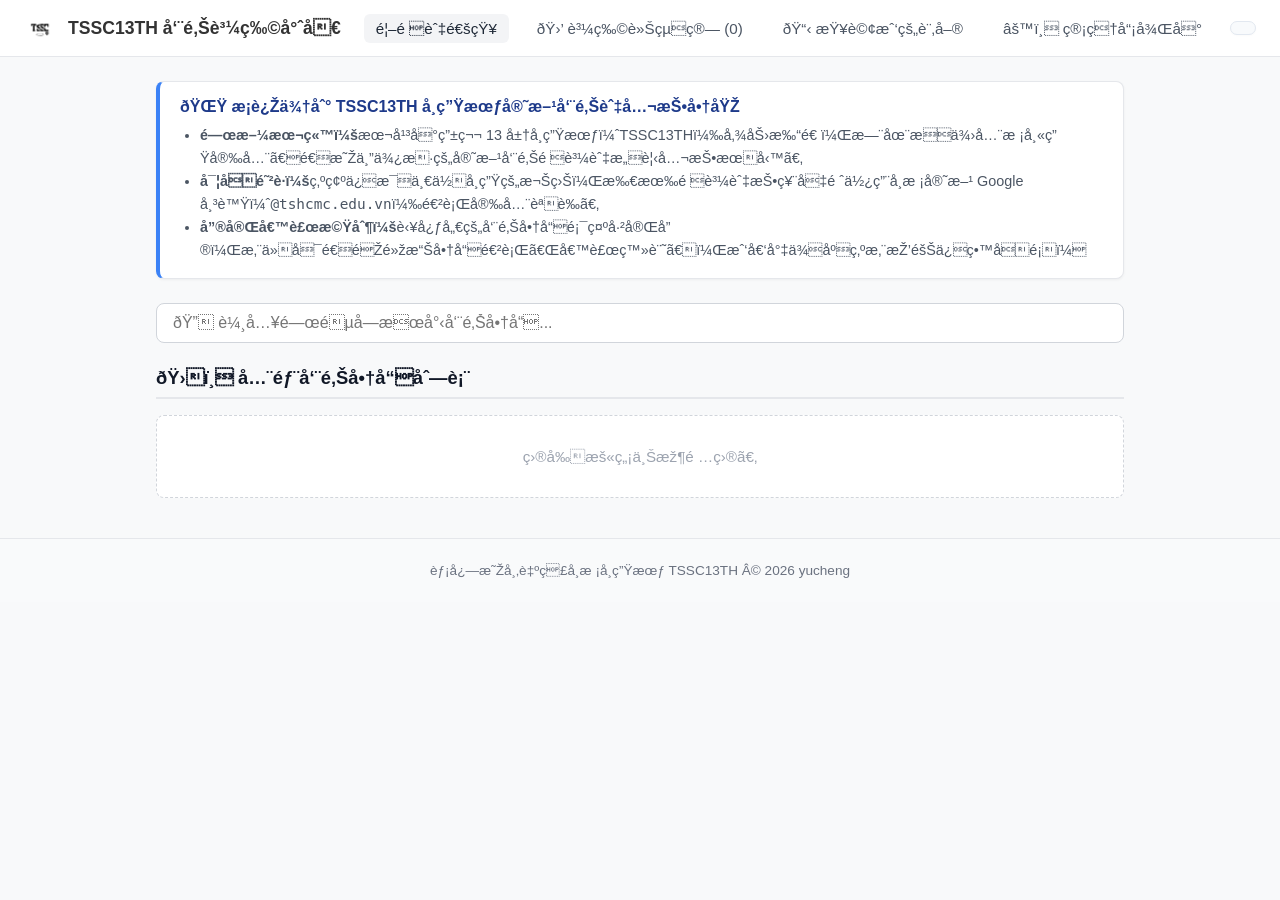
==== commit ef683107: "fix" ====
--- a/index.html
+++ b/index.html
@@ -733,5 +733,9 @@
       renderProducts(filtered);
     }
   </script>
+  <!-- 📌 全站底部版權宣告 -->
+  <footer style="text-align: center; padding: 24px; margin-top: 40px; border-top: 1px solid #e5e7eb; color: #6b7280; font-size: 0.85rem; background: #f9fafb;">
+    胡志明市臺灣學校學生會 TSSC13TH © 2026 yucheng
+  </footer>
 </body>
 </html>
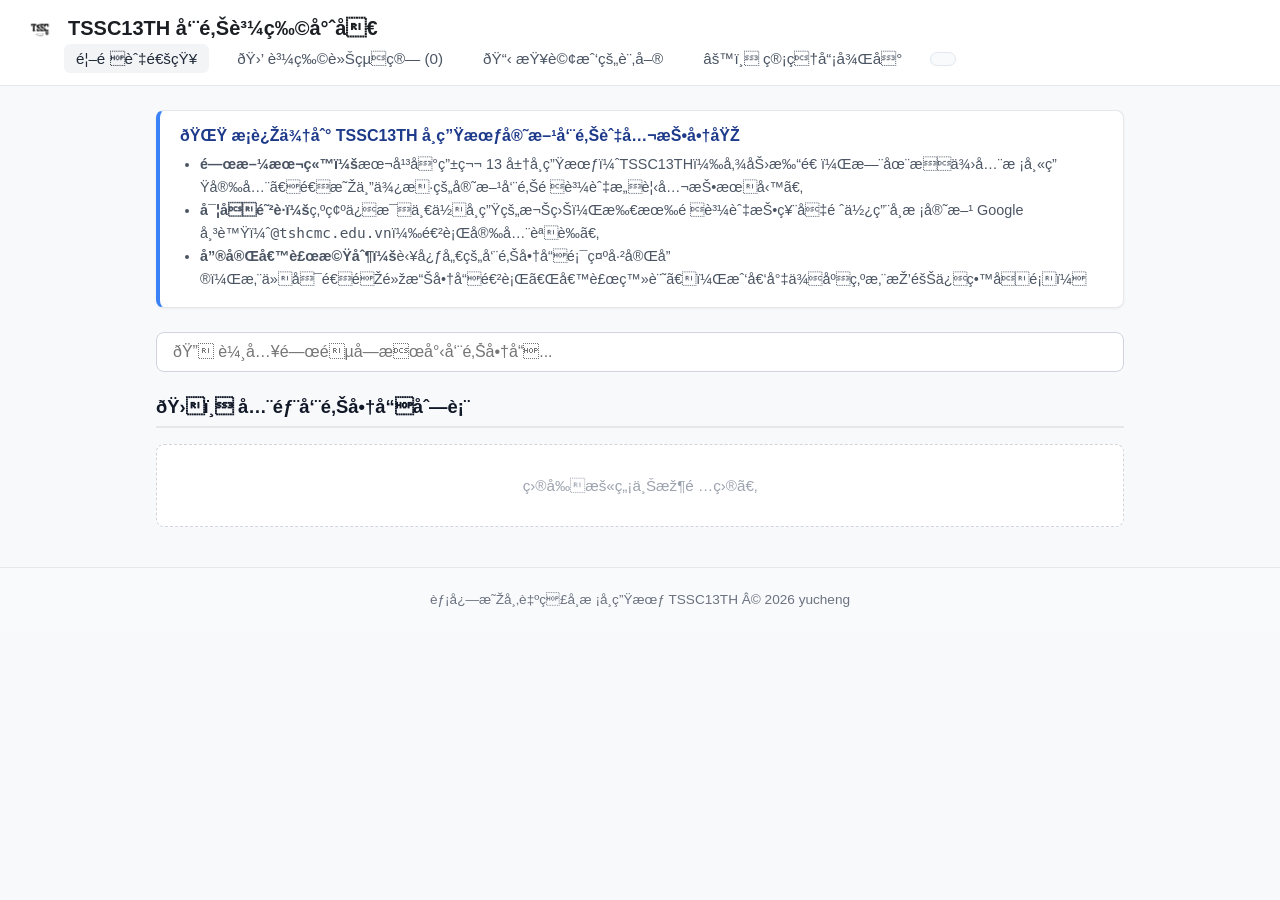
==== commit 3250f983: "fix" ====
--- a/index.html
+++ b/index.html
@@ -341,7 +341,8 @@
   <!-- 頂部導覽列 -->
   <header style="display: flex; justify-content: space-between; align-items: center; flex-wrap: wrap; padding: 12px 24px;">
     <div class="nav-brand">
-      <img src="tpshcmcsc.png" alt="TSSC13TH 標誌" onerror="this.src='tpshcmcsc.png'">
+      <a href="index.html" class="nav-brand">
+      <img src="tpshcmcsc.png" alt="TSSC Logo" class="nav-logo">
       <span>TSSC13TH 周邊購物專區</span>
     </div>
     
--- a/style.css
+++ b/style.css
@@ -561,4 +561,21 @@
 /* 15. 通用工具類別 (Utility Classes) */
 .hidden {
   display: none !important;
+}
+  .nav-brand {
+  display: flex !important;
+  align-items: center !important;
+  gap: 12px;
+  font-size: 20px !important;
+  font-weight: 700;
+  color: #1b1f23;
+  text-decoration: none;
+  transition: opacity 0.2s;
+}
+
+.nav-logo {
+  height: 38px;
+  width: auto;
+  object-fit: contain;
+  filter: brightness(0) ;
 }
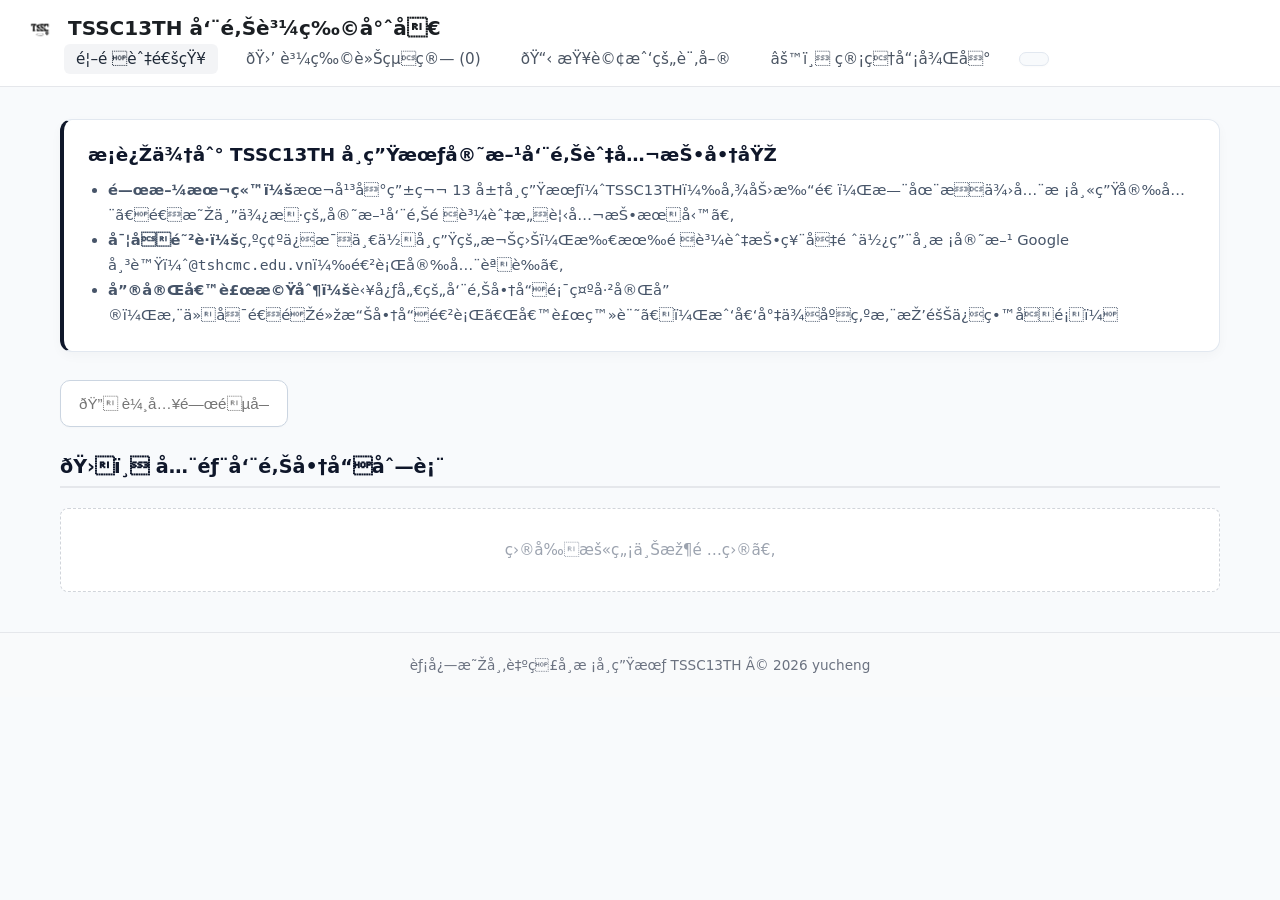
==== commit e01debda: "fix" ====
--- a/index.html
+++ b/index.html
@@ -44,35 +44,46 @@
   <!-- 引入 Google Sign-In SDK -->
   <script src="https://accounts.google.com/gsi/client" async defer></script>
   <style>
-  .product-grid {
+    /* 🌐 全局字體與平滑抗鋸齒渲染 */
+    body {
+      font-family: system-ui, -apple-system, BlinkMacSystemFont, "Segoe UI", Roboto, "Helvetica Neue", Arial, sans-serif;
+      background-color: #f8fafc;
+      color: #1e293b;
+      margin: 0;
+      padding: 0;
+      -webkit-font-smoothing: antialiased;
+    }
+
+    /* 📦 商品網格排版 */
+    .product-grid {
       display: grid;
-      grid-template-columns: repeat(auto-fill, minmax(220px, 1fr));
-      gap: 16px;
-      margin-top: 16px;
-    }
-
-    /* 📦 簡化後的商品卡片 (僅顯示圖片、標題、價格) */
+      grid-template-columns: repeat(auto-fill, minmax(240px, 1fr));
+      gap: 20px;
+      margin-top: 20px;
+    }
+
+    /* 📦 簡化後的商品卡片 */
     .shopee-card {
       background: #ffffff;
-      border: 1px solid #e5e7eb;
-      border-radius: 10px;
+      border: 1px solid #e2e8f0;
+      border-radius: 12px;
       overflow: hidden;
       display: flex;
       flex-direction: column;
-      transition: transform 0.2s ease, box-shadow 0.2s ease;
+      transition: transform 0.25s ease, box-shadow 0.25s ease, border-color 0.25s ease;
       position: relative;
       cursor: pointer;
     }
     .shopee-card:hover {
-      transform: translateY(-3px);
-      box-shadow: 0 6px 16px rgba(0, 0, 0, 0.08);
+      transform: translateY(-4px);
+      box-shadow: 0 10px 25px -5px rgba(0, 0, 0, 0.08), 0 8px 10px -6px rgba(0, 0, 0, 0.08);
       border-color: #cbd5e1;
     }
 
     .shopee-img-box {
       width: 100%;
-      height: 190px;
-      background: #f8fafc;
+      height: 200px;
+      background: #f1f5f9;
       position: relative;
       overflow: hidden;
       display: flex;
@@ -83,21 +94,26 @@
       width: 100%;
       height: 100%;
       object-fit: cover;
+      transition: transform 0.3s ease;
+    }
+    .shopee-card:hover .shopee-img-box img {
+      transform: scale(1.03);
     }
     .shopee-badge {
       position: absolute;
-      top: 8px;
-      left: 8px;
+      top: 10px;
+      left: 10px;
       background: rgba(15, 23, 42, 0.85);
+      backdrop-filter: blur(4px);
       color: #fff;
       font-size: 0.75rem;
-      padding: 3px 8px;
-      border-radius: 4px;
+      padding: 4px 10px;
+      border-radius: 6px;
       font-weight: 600;
     }
 
     .shopee-content {
-      padding: 14px;
+      padding: 16px;
       display: flex;
       flex-direction: column;
       flex: 1;
@@ -106,19 +122,20 @@
     .shopee-title {
       font-size: 0.95rem;
       font-weight: 600;
-      color: #1f2937;
-      margin: 0 0 8px 0;
+      color: #0f172a;
+      margin: 0 0 10px 0;
       display: -webkit-box;
       -webkit-line-clamp: 2;
       -webkit-box-orient: vertical;
       line-clamp: 2;
       overflow: hidden;
       height: 2.6em;
+      line-height: 1.3;
     }
     .shopee-price {
-      font-size: 1.1rem;
-      font-weight: bold;
-      color: #dc2626; /* 蝦皮紅 */
+      font-size: 1.15rem;
+      font-weight: 700;
+      color: #dc2626;
     }
 
     /* 🪟 升級版彈出式小視窗 (Modal) 排版 */
@@ -129,7 +146,8 @@
       left: 0;
       width: 100%;
       height: 100%;
-      background: rgba(0, 0, 0, 0.6);
+      background: rgba(15, 23, 42, 0.6);
+      backdrop-filter: blur(4px);
       z-index: 1000;
       justify-content: center;
       align-items: center;
@@ -140,38 +158,38 @@
       background: #ffffff;
       width: 100%;
       max-width: 560px;
-      border-radius: 14px;
+      border-radius: 16px;
       overflow: hidden;
-      box-shadow: 0 15px 35px rgba(0, 0, 0, 0.2);
+      box-shadow: 0 20px 25px -5px rgba(0, 0, 0, 0.1), 0 10px 10px -5px rgba(0, 0, 0, 0.04);
       display: flex;
       flex-direction: column;
       max-height: 90vh;
-      animation: modalFadeIn 0.2s ease-out;
+      animation: modalFadeIn 0.25s cubic-bezier(0.16, 1, 0.3, 1);
       box-sizing: border-box;
     }
     @keyframes modalFadeIn {
-      from { transform: translateY(10px); opacity: 0; }
-      to { transform: translateY(0); opacity: 1; }
+      from { transform: translateY(12px) scale(0.98); opacity: 0; }
+      to { transform: translateY(0) scale(1); opacity: 1; }
     }
     .modal-header {
       display: flex;
       justify-content: space-between;
       align-items: center;
-      padding: 16px 22px;
-      border-bottom: 1px solid #e5e7eb;
+      padding: 18px 24px;
+      border-bottom: 1px solid #e2e8f0;
       background: #f8fafc;
     }
     .modal-body {
-      padding: 22px;
+      padding: 24px;
       overflow-y: auto;
       flex: 1;
     }
     .modal-img {
       width: 100%;
-      height: 220px;
+      height: 240px;
       object-fit: cover;
-      border-radius: 10px;
-      margin-bottom: 14px;
+      border-radius: 12px;
+      margin-bottom: 16px;
       border: 1px solid #e2e8f0;
       background: #f1f5f9;
     }
@@ -179,53 +197,55 @@
     /* 規格標籤與數量器 */
     .modal-options-label {
       font-size: 0.9rem;
-      font-weight: bold;
-      color: #374151;
+      font-weight: 700;
+      color: #334155;
       margin-bottom: 8px;
     }
     .shopee-pills-container {
       display: flex;
       flex-wrap: wrap;
-      gap: 6px;
-      margin-bottom: 16px;
+      gap: 8px;
+      margin-bottom: 18px;
     }
     .shopee-pill {
-      background: #f3f4f6;
-      border: 1px solid #d1d5db;
-      border-radius: 6px;
-      padding: 6px 12px;
-      font-size: 0.85rem;
-      color: #374151;
+      background: #f8fafc;
+      border: 1px solid #cbd5e1;
+      border-radius: 8px;
+      padding: 8px 14px;
+      font-size: 0.88rem;
+      color: #334151;
       cursor: pointer;
-      transition: all 0.15s;
-    }
-    .shopee-pill:hover { border-color: #0284c7; }
+      transition: all 0.2s ease;
+    }
+    .shopee-pill:hover { border-color: #0284c7; background: #f0f9ff; }
     .shopee-pill.active {
       background: #eff6ff;
       border-color: #2563eb;
       color: #1d4ed8;
       font-weight: 600;
+      box-shadow: 0 0 0 2px rgba(37, 99, 235, 0.15);
     }
 
     /* 三欄式填單：姓名、班級、座號 (防擠壓設計) */
     .form-row-three {
       display: grid;
       grid-template-columns: 2fr 1fr 1fr;
-      gap: 10px;
-      margin-bottom: 16px;
+      gap: 12px;
+      margin-bottom: 18px;
     }
     .form-row-three input {
-      padding: 10px 12px;
-      border: 1px solid #d1d5db;
+      padding: 10px 14px;
+      border: 1px solid #cbd5e1;
       border-radius: 8px;
-      font-size: 0.9rem;
+      font-size: 0.95rem;
       width: 100%;
       box-sizing: border-box;
       outline: none;
+      transition: border-color 0.2s, box-shadow 0.2s;
     }
     .form-row-three input:focus {
       border-color: #2563eb;
-      box-shadow: 0 0 0 3px rgba(37, 99, 235, 0.1);
+      box-shadow: 0 0 0 3px rgba(37, 99, 235, 0.12);
     }
     @media (max-width: 600px) {
       .form-row-three { grid-template-columns: 1fr; }
@@ -235,10 +255,10 @@
     .nav-auth-container {
       display: flex;
       align-items: center;
-      gap: 10px;
+      gap: 12px;
       background: #f8fafc;
-      padding: 6px 12px;
-      border-radius: 8px;
+      padding: 6px 14px;
+      border-radius: 10px;
       border: 1px solid #e2e8f0;
       box-shadow: 0 1px 2px rgba(0,0,0,0.02);
     }
@@ -246,11 +266,11 @@
       display: flex;
       align-items: center;
       gap: 8px;
-      font-size: 0.85rem;
+      font-size: 0.88rem;
     }
     .nav-user-email {
       color: #166534;
-      font-weight: bold;
+      font-weight: 700;
       max-width: 160px;
       overflow: hidden;
       text-overflow: ellipsis;
@@ -260,10 +280,10 @@
       background: #ef4444;
       color: #ffffff;
       border: none;
-      padding: 4px 10px;
+      padding: 5px 12px;
       border-radius: 6px;
       cursor: pointer;
-      font-size: 0.75rem;
+      font-size: 0.78rem;
       font-weight: 600;
       transition: background 0.2s, transform 0.1s;
     }
@@ -272,20 +292,22 @@
       transform: translateY(-1px);
     }
 
-    /* 📱 手機側邊隱藏選單 (Mobile Drawer) 樣式 */
+    /* 📱 手機左側隱藏選單 (Mobile Drawer) 樣式 */
     .mobile-menu-btn {
       display: none;
       background: none;
       border: none;
       font-size: 1.5rem;
       cursor: pointer;
-      color: #1f2937;
+      color: #0f172a;
+      padding: 4px 8px;
     }
     .mobile-drawer-overlay {
       display: none;
       position: fixed;
       top: 0; left: 0; width: 100%; height: 100%;
-      background: rgba(0,0,0,0.5);
+      background: rgba(15, 23, 42, 0.5);
+      backdrop-filter: blur(2px);
       z-index: 2000;
     }
     .mobile-drawer {
@@ -293,48 +315,31 @@
       top: 0; left: -280px; width: 280px; height: 100%;
       background: #ffffff;
       z-index: 2001;
-      box-shadow: 4px 0 15px rgba(0,0,0,0.1);
-      transition: left 0.3s ease;
+      box-shadow: 10px 0 25px rgba(0,0,0,0.1);
+      transition: left 0.3s cubic-bezier(0.16, 1, 0.3, 1);
       display: flex;
       flex-direction: column;
-      padding: 20px;
+      padding: 24px;
       box-sizing: border-box;
     }
     .mobile-drawer.open { left: 0; }
     .mobile-drawer a {
       padding: 12px 16px;
-      color: #374151;
+      color: #334155;
       text-decoration: none;
       font-weight: 600;
       border-radius: 8px;
-      margin-bottom: 6px;
-      transition: background 0.2s;
-    }
-    .mobile-drawer a:hover { background: #f3f4f6; color: #2563eb; }
+      margin-bottom: 8px;
+      transition: background 0.2s, color 0.2s;
+    }
+    .mobile-drawer a:hover { background: #f1f5f9; color: #2563eb; }
 
     @media (max-width: 768px) {
       .desktop-nav-links { display: none !important; }
       .mobile-menu-btn { display: block !important; }
     }
   </style>
-  <script>
-  // ⚡ 全域防閃爍引擎：在 DOM 載入前瞬間完成驗證與樣式套用
-  (function() {
-    const savedEmail = sessionStorage.getItem('tss_logged_email');
-    const loginTime = sessionStorage.getItem('tss_login_time');
-    
-    // 檢查是否有登入紀錄且在 30 分鐘有效時間內
-    if (savedEmail && loginTime && (Date.now() - Number(loginTime) <= 30 * 60 * 1000)) {
-      // 若已登入，直接注入 CSS 強制預先隱藏未登入按鈕、顯示已登入態，零延遲不閃爍
-      document.write(`
-        <style>
-          #navNotLoggedIn { display: none !important; }
-          #navIsLoggedIn { display: flex !important; }
-        </style>
-      `);
-    }
-  })();
-</script>
+  
 </head>
 <body>
 
@@ -372,27 +377,35 @@
     </nav>
   </header>
 
-  <div class="container">
-
-    <!-- 🌟 網站介紹區塊 (取代原先的公投規則) -->
-    <div class="notice-box">
-      <h3>🌟 歡迎來到 TSSC13TH 學生會官方周邊與公投商城</h3>
-      <ul>
+  <div class="container" style="max-width: 1200px; margin: 32px auto; padding: 0 20px; box-sizing: border-box;">
+
+    <!-- 🌟 網站介紹區塊 (現代卡片風) -->
+    <div class="notice-box" style="background: #ffffff; border: 1px solid #e2e8f0; border-left: 4px solid #0f172a; border-radius: 12px; padding: 24px; margin-bottom: 28px; box-shadow: 0 4px 12px rgba(0, 0, 0, 0.03);">
+      <h3 style="margin: 0 0 12px 0; font-size: 1.15rem; font-weight: 700; color: #0f172a; display: flex; align-items: center; gap: 8px;">
+         歡迎來到 TSSC13TH 學生會官方周邊與公投商城
+      </h3>
+      <ul style="margin: 0; padding-left: 20px; color: #475569; font-size: 0.92rem; line-height: 1.7;">
         <li><strong>關於本站：</strong>本平台由第 13 屆學生會（TSSC13TH）傾力打造，旨在提供全校師生安全、透明且便捷的官方周邊預購與意見公投服務。</li>
         <li><strong>實名防護：</strong>為確保每一位學生的權益，所有預購與投票均須使用學校官方 Google 帳號（<code>@tshcmc.edu.vn</code>）進行安全認證。</li>
         <li><strong>售完候補機制：</strong>若心儀的周邊商品顯示已完售，您仍可透過點擊商品進行「候補登記」，我們將依序為您排隊保留名額！</li>
       </ul>
     </div>
 
-    <!-- 即時搜尋列 -->
-    <div class="search-bar-container">
-      <input type="text" id="searchInput" placeholder="🔍 輸入關鍵字搜尋周邊商品..." oninput="filterProducts()">
+    <!-- 🔍 即時搜尋列 (現代感圓角與互動框線) -->
+    <div class="search-bar-container" style="margin-bottom: 28px;">
+      <div style="position: relative; max-width: 100%;">
+        <input type="text" id="searchInput" placeholder="🔍 輸入關鍵字搜尋周邊商品..." oninput="filterProducts()" style="width: 100%; padding: 14px 18px; border: 1px solid #cbd5e1; border-radius: 10px; font-size: 0.95rem; outline: none; background: #ffffff; box-shadow: 0 1px 2px rgba(0,0,0,0.02); transition: all 0.2s ease; box-sizing: border-box;">
+      </div>
     </div>
 
-    <!-- 商品列表區塊 -->
-    <div class="section-title">🛍️ 全部周邊商品列表</div>
+    <!-- 🛍️ 商品列表區塊標題 -->
+    <div class="section-title" style="font-size: 1.2rem; font-weight: 700; color: #0f172a; margin-bottom: 16px; display: flex; align-items: center; gap: 8px;">
+      🛍️ 全部周邊商品列表
+    </div>
+
+    <!-- 商品網格容器 -->
     <div id="productsGrid" class="product-grid">
-      <div class="empty-state">載入中...</div>
+      <div class="empty-state" style="grid-column: 1/-1; text-align: center; color: #64748b; padding: 60px 0; font-size: 0.95rem;">載入中...</div>
     </div>
 
   </div>
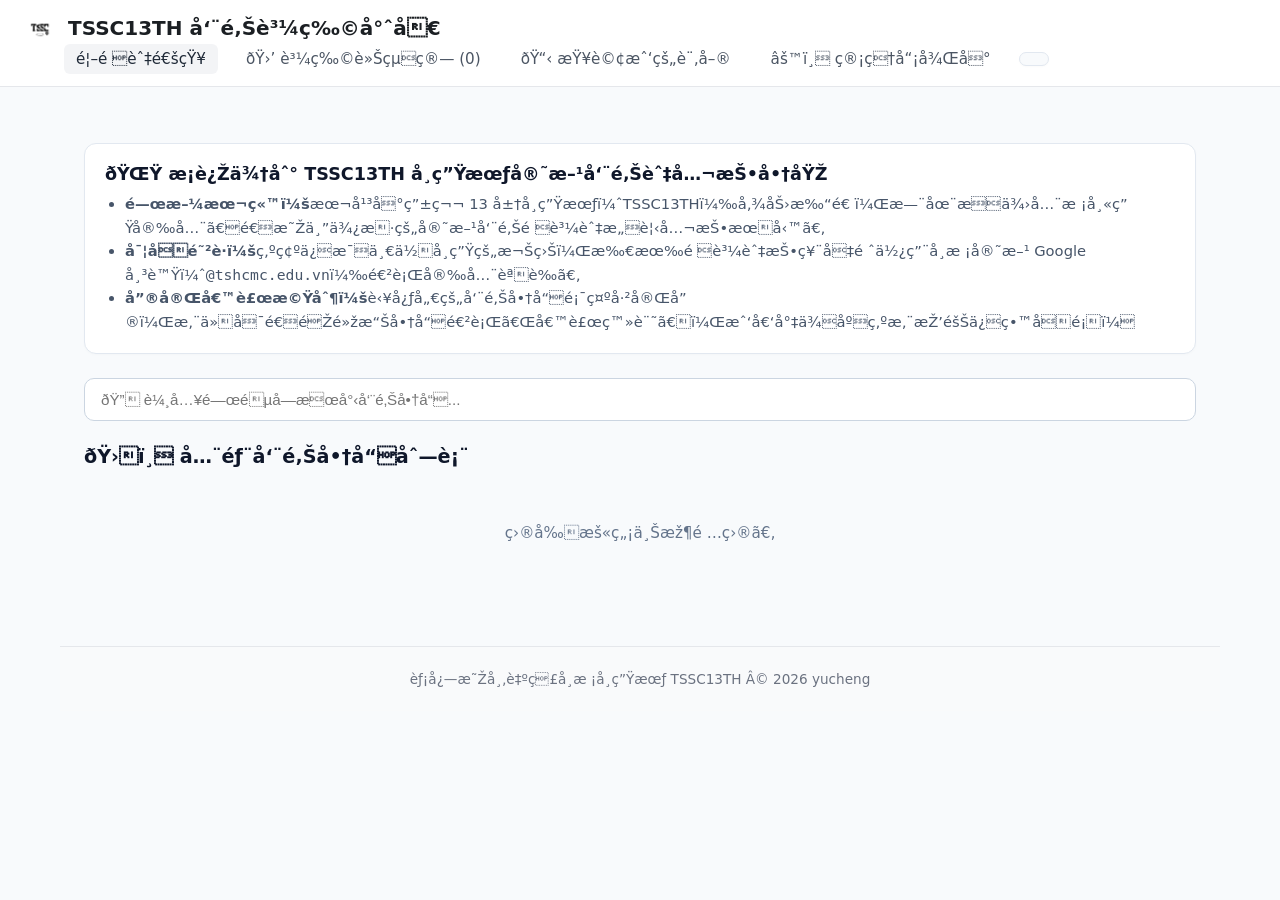
==== commit 677a131c: "fix" ====
--- a/index.html
+++ b/index.html
@@ -44,301 +44,345 @@
   <!-- 引入 Google Sign-In SDK -->
   <script src="https://accounts.google.com/gsi/client" async defer></script>
   <style>
-    /* 🌐 全局字體與平滑抗鋸齒渲染 */
-    body {
-      font-family: system-ui, -apple-system, BlinkMacSystemFont, "Segoe UI", Roboto, "Helvetica Neue", Arial, sans-serif;
-      background-color: #f8fafc;
-      color: #1e293b;
-      margin: 0;
-      padding: 0;
-      -webkit-font-smoothing: antialiased;
-    }
-
-    /* 📦 商品網格排版 */
-    .product-grid {
-      display: grid;
-      grid-template-columns: repeat(auto-fill, minmax(240px, 1fr));
-      gap: 20px;
-      margin-top: 20px;
-    }
-
-    /* 📦 簡化後的商品卡片 */
-    .shopee-card {
-      background: #ffffff;
-      border: 1px solid #e2e8f0;
-      border-radius: 12px;
-      overflow: hidden;
-      display: flex;
-      flex-direction: column;
-      transition: transform 0.25s ease, box-shadow 0.25s ease, border-color 0.25s ease;
-      position: relative;
-      cursor: pointer;
-    }
-    .shopee-card:hover {
-      transform: translateY(-4px);
-      box-shadow: 0 10px 25px -5px rgba(0, 0, 0, 0.08), 0 8px 10px -6px rgba(0, 0, 0, 0.08);
-      border-color: #cbd5e1;
-    }
-
-    .shopee-img-box {
-      width: 100%;
-      height: 200px;
-      background: #f1f5f9;
-      position: relative;
-      overflow: hidden;
-      display: flex;
-      align-items: center;
-      justify-content: center;
-    }
-    .shopee-img-box img {
-      width: 100%;
-      height: 100%;
-      object-fit: cover;
-      transition: transform 0.3s ease;
-    }
-    .shopee-card:hover .shopee-img-box img {
-      transform: scale(1.03);
-    }
-    .shopee-badge {
-      position: absolute;
-      top: 10px;
-      left: 10px;
-      background: rgba(15, 23, 42, 0.85);
-      backdrop-filter: blur(4px);
-      color: #fff;
-      font-size: 0.75rem;
-      padding: 4px 10px;
-      border-radius: 6px;
-      font-weight: 600;
-    }
-
-    .shopee-content {
-      padding: 16px;
-      display: flex;
-      flex-direction: column;
-      flex: 1;
-      justify-content: space-between;
-    }
-    .shopee-title {
-      font-size: 0.95rem;
-      font-weight: 600;
-      color: #0f172a;
-      margin: 0 0 10px 0;
-      display: -webkit-box;
-      -webkit-line-clamp: 2;
-      -webkit-box-orient: vertical;
-      line-clamp: 2;
-      overflow: hidden;
-      height: 2.6em;
-      line-height: 1.3;
-    }
-    .shopee-price {
-      font-size: 1.15rem;
-      font-weight: 700;
-      color: #dc2626;
-    }
-
-    /* 🪟 升級版彈出式小視窗 (Modal) 排版 */
-    #productModalOverlay {
-      display: none;
-      position: fixed;
-      top: 0;
-      left: 0;
-      width: 100%;
-      height: 100%;
-      background: rgba(15, 23, 42, 0.6);
-      backdrop-filter: blur(4px);
-      z-index: 1000;
-      justify-content: center;
-      align-items: center;
-      padding: 16px;
-      box-sizing: border-box;
-    }
-    .modal-card {
-      background: #ffffff;
-      width: 100%;
-      max-width: 560px;
-      border-radius: 16px;
-      overflow: hidden;
-      box-shadow: 0 20px 25px -5px rgba(0, 0, 0, 0.1), 0 10px 10px -5px rgba(0, 0, 0, 0.04);
-      display: flex;
-      flex-direction: column;
-      max-height: 90vh;
-      animation: modalFadeIn 0.25s cubic-bezier(0.16, 1, 0.3, 1);
-      box-sizing: border-box;
-    }
-    @keyframes modalFadeIn {
-      from { transform: translateY(12px) scale(0.98); opacity: 0; }
-      to { transform: translateY(0) scale(1); opacity: 1; }
-    }
-    .modal-header {
-      display: flex;
-      justify-content: space-between;
-      align-items: center;
-      padding: 18px 24px;
-      border-bottom: 1px solid #e2e8f0;
-      background: #f8fafc;
-    }
-    .modal-body {
-      padding: 24px;
-      overflow-y: auto;
-      flex: 1;
-    }
-    .modal-img {
-      width: 100%;
-      height: 240px;
-      object-fit: cover;
-      border-radius: 12px;
-      margin-bottom: 16px;
-      border: 1px solid #e2e8f0;
-      background: #f1f5f9;
-    }
-    
-    /* 規格標籤與數量器 */
-    .modal-options-label {
-      font-size: 0.9rem;
-      font-weight: 700;
-      color: #334155;
-      margin-bottom: 8px;
-    }
-    .shopee-pills-container {
-      display: flex;
-      flex-wrap: wrap;
-      gap: 8px;
-      margin-bottom: 18px;
-    }
-    .shopee-pill {
-      background: #f8fafc;
-      border: 1px solid #cbd5e1;
-      border-radius: 8px;
-      padding: 8px 14px;
-      font-size: 0.88rem;
-      color: #334151;
-      cursor: pointer;
-      transition: all 0.2s ease;
-    }
-    .shopee-pill:hover { border-color: #0284c7; background: #f0f9ff; }
-    .shopee-pill.active {
-      background: #eff6ff;
-      border-color: #2563eb;
-      color: #1d4ed8;
-      font-weight: 600;
-      box-shadow: 0 0 0 2px rgba(37, 99, 235, 0.15);
-    }
-
-    /* 三欄式填單：姓名、班級、座號 (防擠壓設計) */
-    .form-row-three {
-      display: grid;
-      grid-template-columns: 2fr 1fr 1fr;
-      gap: 12px;
-      margin-bottom: 18px;
-    }
-    .form-row-three input {
-      padding: 10px 14px;
-      border: 1px solid #cbd5e1;
-      border-radius: 8px;
-      font-size: 0.95rem;
-      width: 100%;
-      box-sizing: border-box;
-      outline: none;
-      transition: border-color 0.2s, box-shadow 0.2s;
-    }
-    .form-row-three input:focus {
-      border-color: #2563eb;
-      box-shadow: 0 0 0 3px rgba(37, 99, 235, 0.12);
-    }
-    @media (max-width: 600px) {
-      .form-row-three { grid-template-columns: 1fr; }
-    }
-
-    /* 🔐 右上角導覽列登入精緻化 CSS 樣式 */
-    .nav-auth-container {
-      display: flex;
-      align-items: center;
-      gap: 12px;
-      background: #f8fafc;
-      padding: 6px 14px;
-      border-radius: 10px;
-      border: 1px solid #e2e8f0;
-      box-shadow: 0 1px 2px rgba(0,0,0,0.02);
-    }
-    .nav-user-info {
-      display: flex;
-      align-items: center;
-      gap: 8px;
-      font-size: 0.88rem;
-    }
-    .nav-user-email {
-      color: #166534;
-      font-weight: 700;
-      max-width: 160px;
-      overflow: hidden;
-      text-overflow: ellipsis;
-      white-space: nowrap;
-    }
-    .btn-nav-logout {
-      background: #ef4444;
-      color: #ffffff;
-      border: none;
-      padding: 5px 12px;
-      border-radius: 6px;
-      cursor: pointer;
-      font-size: 0.78rem;
-      font-weight: 600;
-      transition: background 0.2s, transform 0.1s;
-    }
-    .btn-nav-logout:hover {
-      background: #dc2626;
-      transform: translateY(-1px);
-    }
-
-    /* 📱 手機左側隱藏選單 (Mobile Drawer) 樣式 */
-    .mobile-menu-btn {
-      display: none;
-      background: none;
-      border: none;
-      font-size: 1.5rem;
-      cursor: pointer;
-      color: #0f172a;
-      padding: 4px 8px;
-    }
-    .mobile-drawer-overlay {
-      display: none;
-      position: fixed;
-      top: 0; left: 0; width: 100%; height: 100%;
-      background: rgba(15, 23, 42, 0.5);
-      backdrop-filter: blur(2px);
-      z-index: 2000;
-    }
-    .mobile-drawer {
-      position: fixed;
-      top: 0; left: -280px; width: 280px; height: 100%;
-      background: #ffffff;
-      z-index: 2001;
-      box-shadow: 10px 0 25px rgba(0,0,0,0.1);
-      transition: left 0.3s cubic-bezier(0.16, 1, 0.3, 1);
-      display: flex;
-      flex-direction: column;
-      padding: 24px;
-      box-sizing: border-box;
-    }
-    .mobile-drawer.open { left: 0; }
-    .mobile-drawer a {
-      padding: 12px 16px;
-      color: #334155;
-      text-decoration: none;
-      font-weight: 600;
-      border-radius: 8px;
-      margin-bottom: 8px;
-      transition: background 0.2s, color 0.2s;
-    }
-    .mobile-drawer a:hover { background: #f1f5f9; color: #2563eb; }
-
-    @media (max-width: 768px) {
-      .desktop-nav-links { display: none !important; }
-      .mobile-menu-btn { display: block !important; }
-    }
-  </style>
+  /* 🌐 全局字體與平滑抗鋸齒渲染 */
+  body {
+    font-family: system-ui, -apple-system, BlinkMacSystemFont, "Segoe UI", Roboto, "Helvetica Neue", Arial, sans-serif;
+    background-color: #f8fafc;
+    color: #1e293b;
+    margin: 0;
+    padding: 0;
+    -webkit-font-smoothing: antialiased;
+  }
+
+  /* 🔍 極簡無框搜尋列 */
+  .search-bar-container {
+    margin-bottom: 24px;
+    background: transparent !important;
+    border: none !important;
+    padding: 0 !important;
+    box-shadow: none !important;
+  }
+  .search-bar-container input {
+    width: 100%;
+    padding: 12px 16px;
+    border: 1px solid #cbd5e1;
+    border-radius: 10px;
+    font-size: 0.95rem;
+    outline: none;
+    background: #ffffff;
+    box-sizing: border-box;
+    transition: border-color 0.2s, box-shadow 0.2s;
+  }
+  .search-bar-container input:focus {
+    border-color: #2563eb;
+    box-shadow: 0 0 0 3px rgba(37, 99, 235, 0.12);
+  }
+
+  /* 🛍️ 極簡無框標題與空狀態 */
+  .section-title, .section-header-clean {
+    font-size: 1.2rem;
+    font-weight: 700;
+    color: #0f172a;
+    margin-bottom: 16px;
+    border: none !important;
+    background: transparent !important;
+    padding: 0 !important;
+  }
+  .empty-state {
+    text-align: center;
+    color: #64748b;
+    padding: 40px 0;
+    font-size: 0.95rem;
+    background: transparent !important;
+    border: none !important;
+    box-shadow: none !important;
+  }
+
+  /* 📦 商品網格排版 */
+  .product-grid {
+    display: grid;
+    grid-template-columns: repeat(auto-fill, minmax(240px, 1fr));
+    gap: 20px;
+    margin-top: 16px;
+  }
+
+  /* 📦 簡化後的商品卡片 */
+  .shopee-card {
+    background: #ffffff;
+    border: 1px solid #e2e8f0;
+    border-radius: 12px;
+    overflow: hidden;
+    display: flex;
+    flex-direction: column;
+    transition: transform 0.25s ease, box-shadow 0.25s ease, border-color 0.25s ease;
+    position: relative;
+    cursor: pointer;
+  }
+  .shopee-card:hover {
+    transform: translateY(-4px);
+    box-shadow: 0 10px 25px -5px rgba(0, 0, 0, 0.08), 0 8px 10px -6px rgba(0, 0, 0, 0.08);
+    border-color: #cbd5e1;
+  }
+
+  .shopee-img-box {
+    width: 100%;
+    height: 200px;
+    background: #f1f5f9;
+    position: relative;
+    overflow: hidden;
+    display: flex;
+    align-items: center;
+    justify-content: center;
+  }
+  .shopee-img-box img {
+    width: 100%;
+    height: 100%;
+    object-fit: cover;
+    transition: transform 0.3s ease;
+  }
+  .shopee-card:hover .shopee-img-box img {
+    transform: scale(1.03);
+  }
+  .shopee-badge {
+    position: absolute;
+    top: 10px;
+    left: 10px;
+    background: rgba(15, 23, 42, 0.85);
+    backdrop-filter: blur(4px);
+    color: #fff;
+    font-size: 0.75rem;
+    padding: 4px 10px;
+    border-radius: 6px;
+    font-weight: 600;
+  }
+
+  .shopee-content {
+    padding: 16px;
+    display: flex;
+    flex-direction: column;
+    flex: 1;
+    justify-content: space-between;
+  }
+  .shopee-title {
+    font-size: 0.95rem;
+    font-weight: 600;
+    color: #0f172a;
+    margin: 0 0 10px 0;
+    display: -webkit-box;
+    -webkit-line-clamp: 2;
+    -webkit-box-orient: vertical;
+    line-clamp: 2;
+    overflow: hidden;
+    height: 2.6em;
+    line-height: 1.3;
+  }
+  .shopee-price {
+    font-size: 1.15rem;
+    font-weight: 700;
+    color: #dc2626;
+  }
+
+  /* 🪟 升級版彈出式小視窗 (Modal) 排版 */
+  #productModalOverlay {
+    display: none;
+    position: fixed;
+    top: 0;
+    left: 0;
+    width: 100%;
+    height: 100%;
+    background: rgba(15, 23, 42, 0.6);
+    backdrop-filter: blur(4px);
+    z-index: 1000;
+    justify-content: center;
+    align-items: center;
+    padding: 16px;
+    box-sizing: border-box;
+  }
+  .modal-card {
+    background: #ffffff;
+    width: 100%;
+    max-width: 560px;
+    border-radius: 16px;
+    overflow: hidden;
+    box-shadow: 0 20px 25px -5px rgba(0, 0, 0, 0.1), 0 10px 10px -5px rgba(0, 0, 0, 0.04);
+    display: flex;
+    flex-direction: column;
+    max-height: 90vh;
+    animation: modalFadeIn 0.25s cubic-bezier(0.16, 1, 0.3, 1);
+    box-sizing: border-box;
+  }
+  @keyframes modalFadeIn {
+    from { transform: translateY(12px) scale(0.98); opacity: 0; }
+    to { transform: translateY(0) scale(1); opacity: 1; }
+  }
+  .modal-header {
+    display: flex;
+    justify-content: space-between;
+    align-items: center;
+    padding: 18px 24px;
+    border-bottom: 1px solid #e2e8f0;
+    background: #f8fafc;
+  }
+  .modal-body {
+    padding: 24px;
+    overflow-y: auto;
+    flex: 1;
+  }
+  .modal-img {
+    width: 100%;
+    height: 240px;
+    object-fit: cover;
+    border-radius: 12px;
+    margin-bottom: 16px;
+    border: 1px solid #e2e8f0;
+    background: #f1f5f9;
+  }
+
+  /* 規格標籤與數量器 */
+  .modal-options-label {
+    font-size: 0.9rem;
+    font-weight: 700;
+    color: #334155;
+    margin-bottom: 8px;
+  }
+  .shopee-pills-container {
+    display: flex;
+    flex-wrap: wrap;
+    gap: 8px;
+    margin-bottom: 18px;
+  }
+  .shopee-pill {
+    background: #f8fafc;
+    border: 1px solid #cbd5e1;
+    border-radius: 8px;
+    padding: 8px 14px;
+    font-size: 0.88rem;
+    color: #334151;
+    cursor: pointer;
+    transition: all 0.2s ease;
+  }
+  .shopee-pill:hover { border-color: #0284c7; background: #f0f9ff; }
+  .shopee-pill.active {
+    background: #eff6ff;
+    border-color: #2563eb;
+    color: #1d4ed8;
+    font-weight: 600;
+    box-shadow: 0 0 0 2px rgba(37, 99, 235, 0.15);
+  }
+
+  /* 三欄式填單：姓名、班級、座號 (防擠壓設計) */
+  .form-row-three {
+    display: grid;
+    grid-template-columns: 2fr 1fr 1fr;
+    gap: 12px;
+    margin-bottom: 18px;
+  }
+  .form-row-three input {
+    padding: 10px 14px;
+    border: 1px solid #cbd5e1;
+    border-radius: 8px;
+    font-size: 0.95rem;
+    width: 100%;
+    box-sizing: border-box;
+    outline: none;
+    transition: border-color 0.2s, box-shadow 0.2s;
+  }
+  .form-row-three input:focus {
+    border-color: #2563eb;
+    box-shadow: 0 0 0 3px rgba(37, 99, 235, 0.12);
+  }
+  @media (max-width: 600px) {
+    .form-row-three { grid-template-columns: 1fr; }
+  }
+
+  /* 🔐 右上角導覽列登入精緻化 CSS 樣式 */
+  .nav-auth-container {
+    display: flex;
+    align-items: center;
+    gap: 12px;
+    background: #f8fafc;
+    padding: 6px 14px;
+    border-radius: 10px;
+    border: 1px solid #e2e8f0;
+    box-shadow: 0 1px 2px rgba(0,0,0,0.02);
+  }
+  .nav-user-info {
+    display: flex;
+    align-items: center;
+    gap: 8px;
+    font-size: 0.88rem;
+  }
+  .nav-user-email {
+    color: #166534;
+    font-weight: 700;
+    max-width: 160px;
+    overflow: hidden;
+    text-overflow: ellipsis;
+    white-space: nowrap;
+  }
+  .btn-nav-logout {
+    background: #ef4444;
+    color: #ffffff;
+    border: none;
+    padding: 5px 12px;
+    border-radius: 6px;
+    cursor: pointer;
+    font-size: 0.78rem;
+    font-weight: 600;
+    transition: background 0.2s, transform 0.1s;
+  }
+  .btn-nav-logout:hover {
+    background: #dc2626;
+    transform: translateY(-1px);
+  }
+
+  /* 📱 手機左側隱藏選單 (Mobile Drawer) 樣式 */
+  .mobile-menu-btn {
+    display: none;
+    background: none;
+    border: none;
+    font-size: 1.5rem;
+    cursor: pointer;
+    color: #0f172a;
+    padding: 4px 8px;
+  }
+  .mobile-drawer-overlay {
+    display: none;
+    position: fixed;
+    top: 0; left: 0; width: 100%; height: 100%;
+    background: rgba(15, 23, 42, 0.5);
+    backdrop-filter: blur(2px);
+    z-index: 2000;
+  }
+  .mobile-drawer {
+    position: fixed;
+    top: 0; left: -280px; width: 280px; height: 100%;
+    background: #ffffff;
+    z-index: 2001;
+    box-shadow: 10px 0 25px rgba(0,0,0,0.1);
+    transition: left 0.3s cubic-bezier(0.16, 1, 0.3, 1);
+    display: flex;
+    flex-direction: column;
+    padding: 24px;
+    box-sizing: border-box;
+  }
+  .mobile-drawer.open { left: 0; }
+  .mobile-drawer a {
+    padding: 12px 16px;
+    color: #334155;
+    text-decoration: none;
+    font-weight: 600;
+    border-radius: 8px;
+    margin-bottom: 8px;
+    transition: background 0.2s, color 0.2s;
+  }
+  .mobile-drawer a:hover { background: #f1f5f9; color: #2563eb; }
+
+  @media (max-width: 768px) {
+    .desktop-nav-links { display: none !important; }
+    .mobile-menu-btn { display: block !important; }
+  }
+</style>
   
 </head>
 <body>
@@ -379,33 +423,29 @@
 
   <div class="container" style="max-width: 1200px; margin: 32px auto; padding: 0 20px; box-sizing: border-box;">
 
-    <!-- 🌟 網站介紹區塊 (現代卡片風) -->
-    <div class="notice-box" style="background: #ffffff; border: 1px solid #e2e8f0; border-left: 4px solid #0f172a; border-radius: 12px; padding: 24px; margin-bottom: 28px; box-shadow: 0 4px 12px rgba(0, 0, 0, 0.03);">
-      <h3 style="margin: 0 0 12px 0; font-size: 1.15rem; font-weight: 700; color: #0f172a; display: flex; align-items: center; gap: 8px;">
-         歡迎來到 TSSC13TH 學生會官方周邊與公投商城
-      </h3>
-      <ul style="margin: 0; padding-left: 20px; color: #475569; font-size: 0.92rem; line-height: 1.7;">
+   <div class="container" style="max-width: 1200px; margin: 0 auto; padding: 24px; box-sizing: border-box;">
+
+    <!-- 🌟 網站介紹區塊 (維持原樣或依需求調整) -->
+    <div class="notice-box" style="background:#ffffff; border:1px solid #e2e8f0; border-radius:12px; padding:20px; margin-bottom:24px; box-shadow:0 1px 3px rgba(0,0,0,0.02);">
+      <h3 style="margin-top:0; color:#0f172a; font-size:1.1rem;">🌟 歡迎來到 TSSC13TH 學生會官方周邊與公投商城</h3>
+      <ul style="margin-bottom:0; color:#475569; line-height:1.6; font-size:0.92rem;">
         <li><strong>關於本站：</strong>本平台由第 13 屆學生會（TSSC13TH）傾力打造，旨在提供全校師生安全、透明且便捷的官方周邊預購與意見公投服務。</li>
         <li><strong>實名防護：</strong>為確保每一位學生的權益，所有預購與投票均須使用學校官方 Google 帳號（<code>@tshcmc.edu.vn</code>）進行安全認證。</li>
         <li><strong>售完候補機制：</strong>若心儀的周邊商品顯示已完售，您仍可透過點擊商品進行「候補登記」，我們將依序為您排隊保留名額！</li>
       </ul>
     </div>
 
-    <!-- 🔍 即時搜尋列 (現代感圓角與互動框線) -->
-    <div class="search-bar-container" style="margin-bottom: 28px;">
-      <div style="position: relative; max-width: 100%;">
-        <input type="text" id="searchInput" placeholder="🔍 輸入關鍵字搜尋周邊商品..." oninput="filterProducts()" style="width: 100%; padding: 14px 18px; border: 1px solid #cbd5e1; border-radius: 10px; font-size: 0.95rem; outline: none; background: #ffffff; box-shadow: 0 1px 2px rgba(0,0,0,0.02); transition: all 0.2s ease; box-sizing: border-box;">
-      </div>
+    <!-- 🔍 無框即時搜尋列 -->
+    <div class="search-bar-container">
+      <input type="text" id="searchInput" placeholder="🔍 輸入關鍵字搜尋周邊商品..." oninput="filterProducts()">
     </div>
 
-    <!-- 🛍️ 商品列表區塊標題 -->
-    <div class="section-title" style="font-size: 1.2rem; font-weight: 700; color: #0f172a; margin-bottom: 16px; display: flex; align-items: center; gap: 8px;">
-      🛍️ 全部周邊商品列表
-    </div>
-
-    <!-- 商品網格容器 -->
+    <!-- 🛍️ 無框全部周邊商品標題 -->
+    <div class="section-header-clean">🛍️ 全部周邊商品列表</div>
+    
+    <!-- 商品列表區塊 (無外框直出) -->
     <div id="productsGrid" class="product-grid">
-      <div class="empty-state" style="grid-column: 1/-1; text-align: center; color: #64748b; padding: 60px 0; font-size: 0.95rem;">載入中...</div>
+      <div class="empty-state">載入中...</div>
     </div>
 
   </div>
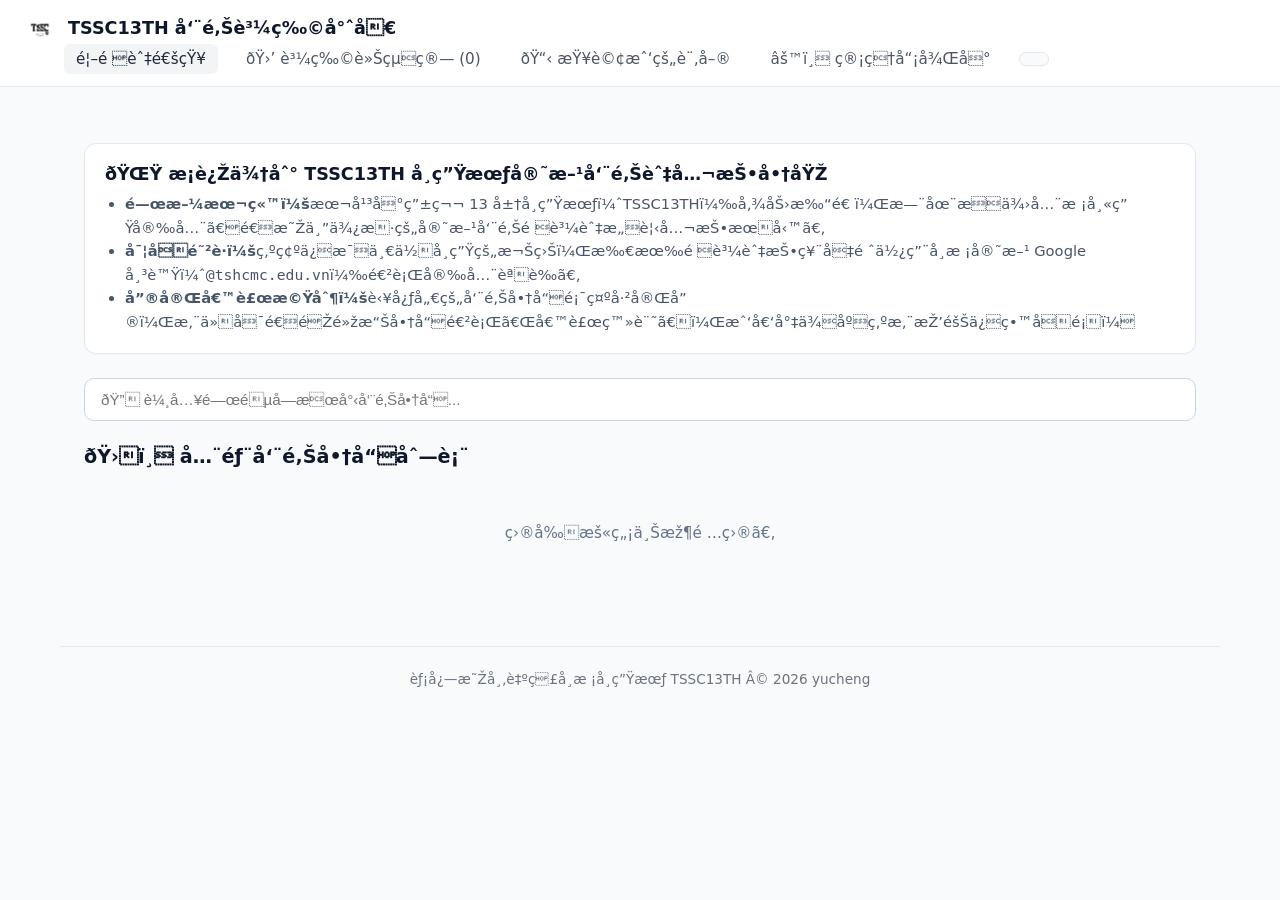
==== commit 89469574: "fix" ====
--- a/index.html
+++ b/index.html
@@ -382,6 +382,20 @@
     .desktop-nav-links { display: none !important; }
     .mobile-menu-btn { display: block !important; }
   }
+  .nav-brand {
+      display: flex !important;
+      align-items: center !important;
+      gap: 12px;
+      font-size: 1.1rem !important;
+      font-weight: 800 !important;
+      color: #0f172a;
+      text-decoration: none;
+    }
+    .nav-logo {
+      height: 38px;
+      width: auto;
+      object-fit: contain;
+    }
 </style>
   
 </head>
--- a/style.css
+++ b/style.css
@@ -567,7 +567,7 @@
   align-items: center !important;
   gap: 12px;
   font-size: 20px !important;
-  font-weight: 700;
+  font-weight: 800 !important;
   color: #1b1f23;
   text-decoration: none;
   transition: opacity 0.2s;
